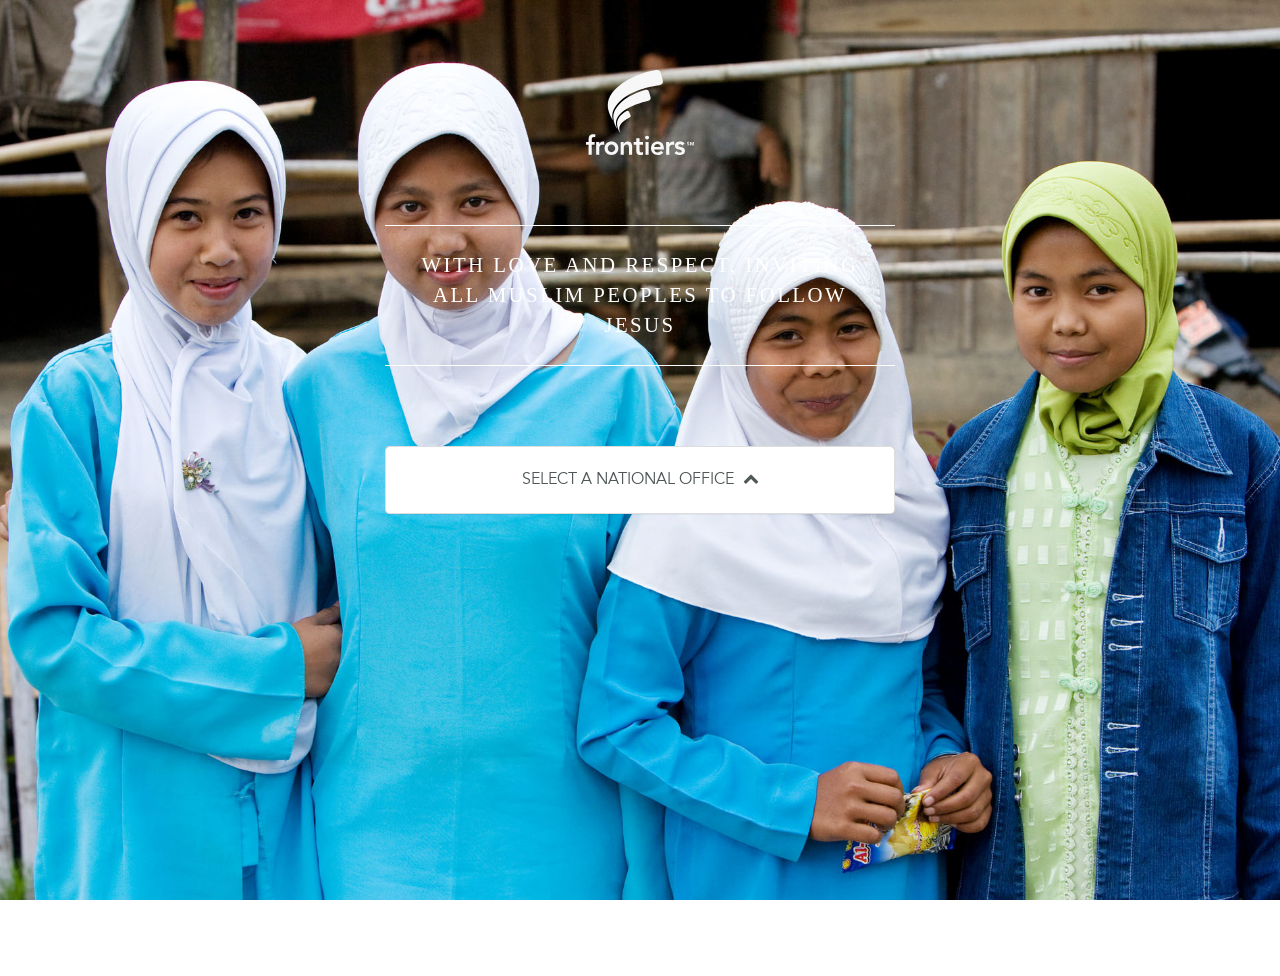
==== index.html @ 47f139a2 "Update index.html" ====
<!DOCTYPE html>
<html lang="en" style="height:100%;">

<head>
  <meta charset="utf-8">
  <meta http-equiv="X-UA-Compatible" content="IE=edge">
  <meta name="viewport" content="width=device-width, initial-scale=1">

  <!-- Meta Info for Frontiers -->
  <title>Frontiers</title>

  <!-- Bootstrap CSS -->
  <link href="css/bootstrap.min.css" rel="stylesheet">

  <!-- Frontiers CSS -->
  <link href="css/style.css" rel="stylesheet">

  <!-- Animate CSS -->
  <link rel="stylesheet" href="css/libs/animate.css">

  <!-- HTML5 Shim and Respond.js IE8 support of HTML5 elements and media queries -->
  <!-- WARNING: Respond.js doesn't work if you view the page via file:// -->
  <!--[if lt IE 9]>
      <script src="https://oss.maxcdn.com/libs/html5shiv/3.7.0/html5shiv.js"></script>
      <script src="https://oss.maxcdn.com/libs/respond.js/1.4.2/respond.min.js"></script>
    <![endif]-->
  <script type="text/javascript">
    function changeBackground(node, images) {
      node.style.backgroundImage = "url(\"" + images[Math.floor(Math.random() * images.length)] + "\")";
    }
    var imgArray = new Array();
    imgArray[0] = "img/landingpage1.jpg";
    imgArray[1] = "img/landingpage2.jpg";
    imgArray[2] = "img/landingpage3.jpg";
    imgArray[3] = "img/landingpage4.jpg";
    imgArray[4] = "img/landingpage5.jpg";
    imgArray[5] = "img/landingpage6.jpg";
    imgArray[6] = "img/landingpage7.jpg";
    imgArray[7] = "img/landingpage8.jpg";
    imgArray[8] = "img/landingpage9.jpg";
  </script><!-- Random background Script-->
</head>

<body id="fr-landing" style="height:100%;">
  <script>
    (function (i, s, o, g, r, a, m) {
      i['GoogleAnalyticsObject'] = r; i[r] = i[r] || function () {
        (i[r].q = i[r].q || []).push(arguments)
      }, i[r].l = 1 * new Date(); a = s.createElement(o),
        m = s.getElementsByTagName(o)[0]; a.async = 1; a.src = g; m.parentNode.insertBefore(a, m)
    })(window, document, 'script', '//www.google-analytics.com/analytics.js', 'ga');

    ga('create', 'UA-22377821-2', 'auto');
    ga('send', 'pageview');

  </script>

  <div class="fr-landing-bg animated fadeIn" id="frgb">
    <div class="container container-fr-landing text-center">
      <div class="fr-logo">
        <img src="img/frontiers-logo.svg">
      </div>
      <div class="subtitle">
        With love and respect, inviting all Muslim peoples to follow Jesus
      </div>
      <div class="panel-group natoffice-panel" id="accordion">
        <div class="panel panel-default">
          <div class="panel-heading">
            <a data-toggle="collapse" data-parent="#accordion" href="#collapseOne" class="">
              <h4 class="panel-title officetoggle ">
                Select a National office
                <i class="fa fa-chevron-up fa-toggle transition-short"></i>
              </h4>
            </a>
          </div>
          <div id="collapseOne" class="panel-collapse collapse" style="height: auto;">
            <div class="panel-body">
              <ul class="country-list">
                <li><a href="https://fronterasiberoamerica.org/" title="Frontiers Argentina">Argentina</a></li>
                  <li><a href="#" title="Frontiers Australia">Australia</a></li>
                <li><a href="https://fronterasiberoamerica.org/" title="Frontiers Bolivia">Bolivia</a></li>
                <li><a href="http://www.frontiers.org.br" title="Frontiers Brazil">Brazil</a></li>
                <li><a href="http://frontierscanada.ca" title="Frontiers Canada">Canada</a></li>
                <li><a href="http://fronterasiberoamerica.org" title="Frontiers Chile">Chile</a></li>
                <li><a href="https://fronterasiberoamerica.org/" title="Frontiers Latin Office">Colombia</a></li>
                <li><a href="https://fronterasiberoamerica.org/" title="Frontiers Latin Office">Costa Rica</a></li>
                <li><a href="http://www.frontiers.no/" title="Frontiers Nordic">Denmark</a></li>
                <li><a href="http://www.fronterasiberoamerica.org" title="Frontiers El Salvador">El Salvador</a></li>
                <li><a href="http://www.frontiers.fi" title="Frontiers Nordic">Finland</a></li>
                <li><a href="http://www.frontiers.fr" title="Frontiers France">France</a></li>
                <li><a href="http://www.frontiers.de" title="Frontiers Germany">Germany</a></li>
                <li><a href="http://www.frontiers.org.uk" title="Frontiers Great Britain">Great Britain</a></li>
                <li><a href="https://fronterasiberoamerica.org/" title="Frontiers Latin Office">Guatemala</a></li>
                <li><a href="https://fronterasiberoamerica.org/" title="Frontiers Latin Office">Honduras</a></li>
                <li><a href="http://www.frontiers.no/" title="Frontiers Nordic">Iceland</a></li>
                <li><a href="http://www.frontiersireland.org" title="Frontiers Ireland">Ireland</a></li>
                <li><a href="https://www.frontiersitalia.org/" title="Frontiers Italy">Italy</a></li>
                <li><a href="http://www.frontiers.or.kr" title="Frontiers Korea">Korea</a></li>
               <li><a href="https://www.fronterasiberoamerica.org" title="Frontiers Mexico">Mexico</a></li> 
                <li><a href="http://www.frontiers.nl" title="Frontiers Netherlands">Netherlands</a></li>
                <li><a href="http://www.frontiersnz.org/" title="Frontiers New Zealand">New Zealand</a></li>
                <li><a href="http://www.frontiers.no/" title="Frontiers Nordic">Norway</a></li>
                <li><a href="https://www.paam.global/" title="PAAM Global">Panama</a></li>
              <li><a href="https://frontiersph.org" title="Frontiers Philippines">Philippines</a></li>
                <li><a href="http://www.frontiers.ro" title="Frontiers Romania">Romania</a></li>
                <li><a href="http://www.frontiers.org.za" title="Frontiers South Africa">South Africa</a></li>
                <li><a href="http://www.frontiers.se" title="Frontiers Nordic">Sweden</a></li>
                <li><a href="http://www.frontiers.ch" title="Frontiers Switzerland">Switzerland</a></li>
                <li><a href="http://www.frontiers.org.tw/" title="Frontiers Taiwan">Taiwan</a></li>
                <li><a href="http://frontiersusa.org" title="Frontiers USA">United States</a></li>
              </ul>
            </div>
          </div>
        </div>
      </div>
    </div>
  </div>
  <!-- jQuery (necessary for Bootstrap's JavaScript plugins) -->
  <script src="https://ajax.googleapis.com/ajax/libs/jquery/1.11.0/jquery.min.js"></script>
  <!-- Include all compiled plugins (below), or include individual files as needed -->
  <script src="js/bootstrap.min.js"></script>
</body>
<script type="text/javascript">
  /* Change background image */
  changeBackground(document.getElementById("frgb"), imgArray);

  /* toggle View Activity arrow on uncollapse */
  $(".officetoggle").click(function () {
    $(this).children('i').toggleClass("fa-rotate-180");
  });
</script>

</html>
---- css/style.css ----
/* 
SASS for Custom Styles 
Author: Matt Le, Kris Reyes, Mike Jones
Company: Resound Creative
Location: Tempe, AZ 
Guess What? URremarkable.
*/
@import url("//hello.myfonts.net/count/2b3fe4");
/* Colors */
/* Frontiers Mixins */
/* Variables */
/* FONTS for Frontier Pages
 * -------------------------- */
/* Path for Fonts */
/* Avenir Font */
@font-face {
  font-family: 'Avenir';
  src: url("../fonts/Avenir.ttc");
  font-weight: normal;
  font-style: normal; }
@font-face {
  font-family: 'AvenirLTStd-Book';
  src: url("../fonts/2B3FE4_0_0.eot");
  src: url("../fonts/2B3FE4_0_0.eot?#iefix") format("embedded-opentype"), url("../fonts/2B3FE4_0_0.woff") format("woff"), url("../fonts/2B3FE4_0_0.ttf") format("truetype"); }
@font-face {
  font-family: 'AvenirLTStd-MediumOblique';
  src: url("../fonts/2B3FE4_1_0.eot");
  src: url("../fonts/2B3FE4_1_0.eot?#iefix") format("embedded-opentype"), url("../fonts/2B3FE4_1_0.woff") format("woff"), url("../fonts/2B3FE4_1_0.ttf") format("truetype"); }
@font-face {
  font-family: 'AvenirLTStd-BookOblique';
  src: url("../fonts/2B3FE4_2_0.eot");
  src: url("../fonts/2B3FE4_2_0.eot?#iefix") format("embedded-opentype"), url("../fonts/2B3FE4_2_0.woff") format("woff"), url("../fonts/2B3FE4_2_0.ttf") format("truetype"); }
@font-face {
  font-family: 'AvenirLTStd-Medium';
  src: url("../fonts/2B3FE4_3_0.eot");
  src: url("../fonts/2B3FE4_3_0.eot?#iefix") format("embedded-opentype"), url("../fonts/2B3FE4_3_0.woff") format("woff"), url("../fonts/2B3FE4_3_0.ttf") format("truetype"); }
@font-face {
  font-family: 'AvenirLTStd-BlackOblique';
  src: url("../fonts/2B3FE4_4_0.eot");
  src: url("../fonts/2B3FE4_4_0.eot?#iefix") format("embedded-opentype"), url("../fonts/2B3FE4_4_0.woff") format("woff"), url("../fonts/2B3FE4_4_0.ttf") format("truetype"); }
@font-face {
  font-family: 'AvenirLTStd-Black';
  src: url("../fonts/2B3FE4_5_0.eot");
  src: url("../fonts/2B3FE4_5_0.eot?#iefix") format("embedded-opentype"), url("../fonts/2B3FE4_5_0.woff") format("woff"), url("../fonts/2B3FE4_5_0.ttf") format("truetype"); }
/* Komika Font */
@font-face {
  font-family: 'KomikaAxis';
  src: url("../fonts/KomikaAx.woff}") format("woff");
  src: url("../fonts/komikax_-webfont.eot") format("embedded-opentype"), url("../fonts/komikax_-webfont.ttf") format("truetype"), url("../fonts/komikax_-webfont.svg") format("svg");
  font-weight: normal;
  font-style: normal; }
/* MercuryDisplay Font */
/* MercuryTextG1 Font */
@font-face {
  font-family: MercuryTextG1-BoldItalic;
  src: url("../fonts/MercuryTextG1-BoldItalic.otf}") format("otf"); }
/*!
 *  Font Awesome 4.1.0 by @davegandy - http://fontawesome.io - @fontawesome
 *  License - http://fontawesome.io/license (Font: SIL OFL 1.1, CSS: MIT License)
 */
/* FONT PATH
 * -------------------------- */
@font-face {
  font-family: 'FontAwesome';
  src: url("../fonts/fontawesome-webfont.eot?v=4.1.0");
  src: url("../fonts/fontawesome-webfont.eot?#iefix&v=4.1.0") format("embedded-opentype"), url("../fonts/fontawesome-webfont.woff?v=4.1.0") format("woff"), url("../fonts/fontawesome-webfont.ttf?v=4.1.0") format("truetype"), url("../fonts/fontawesome-webfont.svg?v=4.1.0#fontawesomeregular") format("svg");
  font-weight: normal;
  font-style: normal; }
.fa {
  display: inline-block;
  font-family: FontAwesome;
  font-style: normal;
  font-weight: normal;
  line-height: 1;
  -webkit-font-smoothing: antialiased;
  -moz-osx-font-smoothing: grayscale; }

/* makes the font 33% larger relative to the icon container */
.fa-lg {
  font-size: 1.33333em;
  line-height: 0.75em;
  vertical-align: -15%; }

.fa-2x {
  font-size: 2em; }

.fa-3x {
  font-size: 3em; }

.fa-4x {
  font-size: 4em; }

.fa-5x {
  font-size: 5em; }

.fa-fw {
  width: 1.28571em;
  text-align: center; }

.fa-ul {
  padding-left: 0;
  margin-left: 2.14286em;
  list-style-type: none; }
  .fa-ul > li {
    position: relative; }

.fa-li {
  position: absolute;
  left: -2.14286em;
  width: 2.14286em;
  top: 0.14286em;
  text-align: center; }
  .fa-li.fa-lg {
    left: -1.85714em; }

.fa-border {
  padding: .2em .25em .15em;
  border: solid 0.08em #eeeeee;
  border-radius: .1em; }

.pull-right {
  float: right; }

.pull-left {
  float: left; }

.fa.pull-left {
  margin-right: .3em; }
.fa.pull-right {
  margin-left: .3em; }

.fa-spin {
  -webkit-animation: spin 2s infinite linear;
  -moz-animation: spin 2s infinite linear;
  -o-animation: spin 2s infinite linear;
  animation: spin 2s infinite linear; }

@-moz-keyframes spin {
  0% {
    -moz-transform: rotate(0deg); }

  100% {
    -moz-transform: rotate(359deg); } }
@-webkit-keyframes spin {
  0% {
    -webkit-transform: rotate(0deg); }

  100% {
    -webkit-transform: rotate(359deg); } }
@-o-keyframes spin {
  0% {
    -o-transform: rotate(0deg); }

  100% {
    -o-transform: rotate(359deg); } }
@keyframes spin {
  0% {
    -webkit-transform: rotate(0deg);
    transform: rotate(0deg); }

  100% {
    -webkit-transform: rotate(359deg);
    transform: rotate(359deg); } }
.fa-rotate-90 {
  filter: progid:DXImageTransform.Microsoft.BasicImage(rotation=1);
  -webkit-transform: rotate(90deg);
  -moz-transform: rotate(90deg);
  -ms-transform: rotate(90deg);
  -o-transform: rotate(90deg);
  transform: rotate(90deg); }

.fa-rotate-180 {
  filter: progid:DXImageTransform.Microsoft.BasicImage(rotation=2);
  -webkit-transform: rotate(180deg);
  -moz-transform: rotate(180deg);
  -ms-transform: rotate(180deg);
  -o-transform: rotate(180deg);
  transform: rotate(180deg); }

.fa-rotate-270 {
  filter: progid:DXImageTransform.Microsoft.BasicImage(rotation=3);
  -webkit-transform: rotate(270deg);
  -moz-transform: rotate(270deg);
  -ms-transform: rotate(270deg);
  -o-transform: rotate(270deg);
  transform: rotate(270deg); }

.fa-flip-horizontal {
  filter: progid:DXImageTransform.Microsoft.BasicImage(rotation=0);
  -webkit-transform: scale(-1, 1);
  -moz-transform: scale(-1, 1);
  -ms-transform: scale(-1, 1);
  -o-transform: scale(-1, 1);
  transform: scale(-1, 1); }

.fa-flip-vertical {
  filter: progid:DXImageTransform.Microsoft.BasicImage(rotation=2);
  -webkit-transform: scale(1, -1);
  -moz-transform: scale(1, -1);
  -ms-transform: scale(1, -1);
  -o-transform: scale(1, -1);
  transform: scale(1, -1); }

.fa-stack {
  position: relative;
  display: inline-block;
  width: 2em;
  height: 2em;
  line-height: 2em;
  vertical-align: middle; }

.fa-stack-1x, .fa-stack-2x {
  position: absolute;
  left: 0;
  width: 100%;
  text-align: center; }

.fa-stack-1x {
  line-height: inherit; }

.fa-stack-2x {
  font-size: 2em; }

.fa-inverse {
  color: white; }

/* Font Awesome uses the Unicode Private Use Area (PUA) to ensure screen
   readers do not read off random characters that represent icons */
.fa-glass:before {
  content: "\f000"; }

.fa-music:before {
  content: "\f001"; }

.fa-search:before {
  content: "\f002"; }

.fa-envelope-o:before {
  content: "\f003"; }

.fa-heart:before {
  content: "\f004"; }

.fa-star:before {
  content: "\f005"; }

.fa-star-o:before {
  content: "\f006"; }

.fa-user:before {
  content: "\f007"; }

.fa-film:before {
  content: "\f008"; }

.fa-th-large:before {
  content: "\f009"; }

.fa-th:before {
  content: "\f00a"; }

.fa-th-list:before {
  content: "\f00b"; }

.fa-check:before {
  content: "\f00c"; }

.fa-times:before {
  content: "\f00d"; }

.fa-search-plus:before {
  content: "\f00e"; }

.fa-search-minus:before {
  content: "\f010"; }

.fa-power-off:before {
  content: "\f011"; }

.fa-signal:before {
  content: "\f012"; }

.fa-gear:before,
.fa-cog:before {
  content: "\f013"; }

.fa-trash-o:before {
  content: "\f014"; }

.fa-home:before {
  content: "\f015"; }

.fa-file-o:before {
  content: "\f016"; }

.fa-clock-o:before {
  content: "\f017"; }

.fa-road:before {
  content: "\f018"; }

.fa-download:before {
  content: "\f019"; }

.fa-arrow-circle-o-down:before {
  content: "\f01a"; }

.fa-arrow-circle-o-up:before {
  content: "\f01b"; }

.fa-inbox:before {
  content: "\f01c"; }

.fa-play-circle-o:before {
  content: "\f01d"; }

.fa-rotate-right:before,
.fa-repeat:before {
  content: "\f01e"; }

.fa-refresh:before {
  content: "\f021"; }

.fa-list-alt:before {
  content: "\f022"; }

.fa-lock:before {
  content: "\f023"; }

.fa-flag:before {
  content: "\f024"; }

.fa-headphones:before {
  content: "\f025"; }

.fa-volume-off:before {
  content: "\f026"; }

.fa-volume-down:before {
  content: "\f027"; }

.fa-volume-up:before {
  content: "\f028"; }

.fa-qrcode:before {
  content: "\f029"; }

.fa-barcode:before {
  content: "\f02a"; }

.fa-tag:before {
  content: "\f02b"; }

.fa-tags:before {
  content: "\f02c"; }

.fa-book:before {
  content: "\f02d"; }

.fa-bookmark:before {
  content: "\f02e"; }

.fa-print:before {
  content: "\f02f"; }

.fa-camera:before {
  content: "\f030"; }

.fa-font:before {
  content: "\f031"; }

.fa-bold:before {
  content: "\f032"; }

.fa-italic:before {
  content: "\f033"; }

.fa-text-height:before {
  content: "\f034"; }

.fa-text-width:before {
  content: "\f035"; }

.fa-align-left:before {
  content: "\f036"; }

.fa-align-center:before {
  content: "\f037"; }

.fa-align-right:before {
  content: "\f038"; }

.fa-align-justify:before {
  content: "\f039"; }

.fa-list:before {
  content: "\f03a"; }

.fa-dedent:before,
.fa-outdent:before {
  content: "\f03b"; }

.fa-indent:before {
  content: "\f03c"; }

.fa-video-camera:before {
  content: "\f03d"; }

.fa-photo:before,
.fa-image:before,
.fa-picture-o:before {
  content: "\f03e"; }

.fa-pencil:before {
  content: "\f040"; }

.fa-map-marker:before {
  content: "\f041"; }

.fa-adjust:before {
  content: "\f042"; }

.fa-tint:before {
  content: "\f043"; }

.fa-edit:before,
.fa-pencil-square-o:before {
  content: "\f044"; }

.fa-share-square-o:before {
  content: "\f045"; }

.fa-check-square-o:before {
  content: "\f046"; }

.fa-arrows:before {
  content: "\f047"; }

.fa-step-backward:before {
  content: "\f048"; }

.fa-fast-backward:before {
  content: "\f049"; }

.fa-backward:before {
  content: "\f04a"; }

.fa-play:before {
  content: "\f04b"; }

.fa-pause:before {
  content: "\f04c"; }

.fa-stop:before {
  content: "\f04d"; }

.fa-forward:before {
  content: "\f04e"; }

.fa-fast-forward:before {
  content: "\f050"; }

.fa-step-forward:before {
  content: "\f051"; }

.fa-eject:before {
  content: "\f052"; }

.fa-chevron-left:before {
  content: "\f053"; }

.fa-chevron-right:before {
  content: "\f054"; }

.fa-plus-circle:before {
  content: "\f055"; }

.fa-minus-circle:before {
  content: "\f056"; }

.fa-times-circle:before {
  content: "\f057"; }

.fa-check-circle:before {
  content: "\f058"; }

.fa-question-circle:before {
  content: "\f059"; }

.fa-info-circle:before {
  content: "\f05a"; }

.fa-crosshairs:before {
  content: "\f05b"; }

.fa-times-circle-o:before {
  content: "\f05c"; }

.fa-check-circle-o:before {
  content: "\f05d"; }

.fa-ban:before {
  content: "\f05e"; }

.fa-arrow-left:before {
  content: "\f060"; }

.fa-arrow-right:before {
  content: "\f061"; }

.fa-arrow-up:before {
  content: "\f062"; }

.fa-arrow-down:before {
  content: "\f063"; }

.fa-mail-forward:before,
.fa-share:before {
  content: "\f064"; }

.fa-expand:before {
  content: "\f065"; }

.fa-compress:before {
  content: "\f066"; }

.fa-plus:before {
  content: "\f067"; }

.fa-minus:before {
  content: "\f068"; }

.fa-asterisk:before {
  content: "\f069"; }

.fa-exclamation-circle:before {
  content: "\f06a"; }

.fa-gift:before {
  content: "\f06b"; }

.fa-leaf:before {
  content: "\f06c"; }

.fa-fire:before {
  content: "\f06d"; }

.fa-eye:before {
  content: "\f06e"; }

.fa-eye-slash:before {
  content: "\f070"; }

.fa-warning:before,
.fa-exclamation-triangle:before {
  content: "\f071"; }

.fa-plane:before {
  content: "\f072"; }

.fa-calendar:before {
  content: "\f073"; }

.fa-random:before {
  content: "\f074"; }

.fa-comment:before {
  content: "\f075"; }

.fa-magnet:before {
  content: "\f076"; }

.fa-chevron-up:before {
  content: "\f077"; }

.fa-chevron-down:before {
  content: "\f078"; }

.fa-retweet:before {
  content: "\f079"; }

.fa-shopping-cart:before {
  content: "\f07a"; }

.fa-folder:before {
  content: "\f07b"; }

.fa-folder-open:before {
  content: "\f07c"; }

.fa-arrows-v:before {
  content: "\f07d"; }

.fa-arrows-h:before {
  content: "\f07e"; }

.fa-bar-chart-o:before {
  content: "\f080"; }

.fa-twitter-square:before {
  content: "\f081"; }

.fa-facebook-square:before {
  content: "\f082"; }

.fa-camera-retro:before {
  content: "\f083"; }

.fa-key:before {
  content: "\f084"; }

.fa-gears:before,
.fa-cogs:before {
  content: "\f085"; }

.fa-comments:before {
  content: "\f086"; }

.fa-thumbs-o-up:before {
  content: "\f087"; }

.fa-thumbs-o-down:before {
  content: "\f088"; }

.fa-star-half:before {
  content: "\f089"; }

.fa-heart-o:before {
  content: "\f08a"; }

.fa-sign-out:before {
  content: "\f08b"; }

.fa-linkedin-square:before {
  content: "\f08c"; }

.fa-thumb-tack:before {
  content: "\f08d"; }

.fa-external-link:before {
  content: "\f08e"; }

.fa-sign-in:before {
  content: "\f090"; }

.fa-trophy:before {
  content: "\f091"; }

.fa-github-square:before {
  content: "\f092"; }

.fa-upload:before {
  content: "\f093"; }

.fa-lemon-o:before {
  content: "\f094"; }

.fa-phone:before {
  content: "\f095"; }

.fa-square-o:before {
  content: "\f096"; }

.fa-bookmark-o:before {
  content: "\f097"; }

.fa-phone-square:before {
  content: "\f098"; }

.fa-twitter:before {
  content: "\f099"; }

.fa-facebook:before {
  content: "\f09a"; }

.fa-github:before {
  content: "\f09b"; }

.fa-unlock:before {
  content: "\f09c"; }

.fa-credit-card:before {
  content: "\f09d"; }

.fa-rss:before {
  content: "\f09e"; }

.fa-hdd-o:before {
  content: "\f0a0"; }

.fa-bullhorn:before {
  content: "\f0a1"; }

.fa-bell:before {
  content: "\f0f3"; }

.fa-certificate:before {
  content: "\f0a3"; }

.fa-hand-o-right:before {
  content: "\f0a4"; }

.fa-hand-o-left:before {
  content: "\f0a5"; }

.fa-hand-o-up:before {
  content: "\f0a6"; }

.fa-hand-o-down:before {
  content: "\f0a7"; }

.fa-arrow-circle-left:before {
  content: "\f0a8"; }

.fa-arrow-circle-right:before {
  content: "\f0a9"; }

.fa-arrow-circle-up:before {
  content: "\f0aa"; }

.fa-arrow-circle-down:before {
  content: "\f0ab"; }

.fa-globe:before {
  content: "\f0ac"; }

.fa-wrench:before {
  content: "\f0ad"; }

.fa-tasks:before {
  content: "\f0ae"; }

.fa-filter:before {
  content: "\f0b0"; }

.fa-briefcase:before {
  content: "\f0b1"; }

.fa-arrows-alt:before {
  content: "\f0b2"; }

.fa-group:before,
.fa-users:before {
  content: "\f0c0"; }

.fa-chain:before,
.fa-link:before {
  content: "\f0c1"; }

.fa-cloud:before {
  content: "\f0c2"; }

.fa-flask:before {
  content: "\f0c3"; }

.fa-cut:before,
.fa-scissors:before {
  content: "\f0c4"; }

.fa-copy:before,
.fa-files-o:before {
  content: "\f0c5"; }

.fa-paperclip:before {
  content: "\f0c6"; }

.fa-save:before,
.fa-floppy-o:before {
  content: "\f0c7"; }

.fa-square:before {
  content: "\f0c8"; }

.fa-navicon:before,
.fa-reorder:before,
.fa-bars:before {
  content: "\f0c9"; }

.fa-list-ul:before {
  content: "\f0ca"; }

.fa-list-ol:before {
  content: "\f0cb"; }

.fa-strikethrough:before {
  content: "\f0cc"; }

.fa-underline:before {
  content: "\f0cd"; }

.fa-table:before {
  content: "\f0ce"; }

.fa-magic:before {
  content: "\f0d0"; }

.fa-truck:before {
  content: "\f0d1"; }

.fa-pinterest:before {
  content: "\f0d2"; }

.fa-pinterest-square:before {
  content: "\f0d3"; }

.fa-google-plus-square:before {
  content: "\f0d4"; }

.fa-google-plus:before {
  content: "\f0d5"; }

.fa-money:before {
  content: "\f0d6"; }

.fa-caret-down:before {
  content: "\f0d7"; }

.fa-caret-up:before {
  content: "\f0d8"; }

.fa-caret-left:before {
  content: "\f0d9"; }

.fa-caret-right:before {
  content: "\f0da"; }

.fa-columns:before {
  content: "\f0db"; }

.fa-unsorted:before,
.fa-sort:before {
  content: "\f0dc"; }

.fa-sort-down:before,
.fa-sort-desc:before {
  content: "\f0dd"; }

.fa-sort-up:before,
.fa-sort-asc:before {
  content: "\f0de"; }

.fa-envelope:before {
  content: "\f0e0"; }

.fa-linkedin:before {
  content: "\f0e1"; }

.fa-rotate-left:before,
.fa-undo:before {
  content: "\f0e2"; }

.fa-legal:before,
.fa-gavel:before {
  content: "\f0e3"; }

.fa-dashboard:before,
.fa-tachometer:before {
  content: "\f0e4"; }

.fa-comment-o:before {
  content: "\f0e5"; }

.fa-comments-o:before {
  content: "\f0e6"; }

.fa-flash:before,
.fa-bolt:before {
  content: "\f0e7"; }

.fa-sitemap:before {
  content: "\f0e8"; }

.fa-umbrella:before {
  content: "\f0e9"; }

.fa-paste:before,
.fa-clipboard:before {
  content: "\f0ea"; }

.fa-lightbulb-o:before {
  content: "\f0eb"; }

.fa-exchange:before {
  content: "\f0ec"; }

.fa-cloud-download:before {
  content: "\f0ed"; }

.fa-cloud-upload:before {
  content: "\f0ee"; }

.fa-user-md:before {
  content: "\f0f0"; }

.fa-stethoscope:before {
  content: "\f0f1"; }

.fa-suitcase:before {
  content: "\f0f2"; }

.fa-bell-o:before {
  content: "\f0a2"; }

.fa-coffee:before {
  content: "\f0f4"; }

.fa-cutlery:before {
  content: "\f0f5"; }

.fa-file-text-o:before {
  content: "\f0f6"; }

.fa-building-o:before {
  content: "\f0f7"; }

.fa-hospital-o:before {
  content: "\f0f8"; }

.fa-ambulance:before {
  content: "\f0f9"; }

.fa-medkit:before {
  content: "\f0fa"; }

.fa-fighter-jet:before {
  content: "\f0fb"; }

.fa-beer:before {
  content: "\f0fc"; }

.fa-h-square:before {
  content: "\f0fd"; }

.fa-plus-square:before {
  content: "\f0fe"; }

.fa-angle-double-left:before {
  content: "\f100"; }

.fa-angle-double-right:before {
  content: "\f101"; }

.fa-angle-double-up:before {
  content: "\f102"; }

.fa-angle-double-down:before {
  content: "\f103"; }

.fa-angle-left:before {
  content: "\f104"; }

.fa-angle-right:before {
  content: "\f105"; }

.fa-angle-up:before {
  content: "\f106"; }

.fa-angle-down:before {
  content: "\f107"; }

.fa-desktop:before {
  content: "\f108"; }

.fa-laptop:before {
  content: "\f109"; }

.fa-tablet:before {
  content: "\f10a"; }

.fa-mobile-phone:before,
.fa-mobile:before {
  content: "\f10b"; }

.fa-circle-o:before {
  content: "\f10c"; }

.fa-quote-left:before {
  content: "\f10d"; }

.fa-quote-right:before {
  content: "\f10e"; }

.fa-spinner:before {
  content: "\f110"; }

.fa-circle:before {
  content: "\f111"; }

.fa-mail-reply:before,
.fa-reply:before {
  content: "\f112"; }

.fa-github-alt:before {
  content: "\f113"; }

.fa-folder-o:before {
  content: "\f114"; }

.fa-folder-open-o:before {
  content: "\f115"; }

.fa-smile-o:before {
  content: "\f118"; }

.fa-frown-o:before {
  content: "\f119"; }

.fa-meh-o:before {
  content: "\f11a"; }

.fa-gamepad:before {
  content: "\f11b"; }

.fa-keyboard-o:before {
  content: "\f11c"; }

.fa-flag-o:before {
  content: "\f11d"; }

.fa-flag-checkered:before {
  content: "\f11e"; }

.fa-terminal:before {
  content: "\f120"; }

.fa-code:before {
  content: "\f121"; }

.fa-mail-reply-all:before,
.fa-reply-all:before {
  content: "\f122"; }

.fa-star-half-empty:before,
.fa-star-half-full:before,
.fa-star-half-o:before {
  content: "\f123"; }

.fa-location-arrow:before {
  content: "\f124"; }

.fa-crop:before {
  content: "\f125"; }

.fa-code-fork:before {
  content: "\f126"; }

.fa-unlink:before,
.fa-chain-broken:before {
  content: "\f127"; }

.fa-question:before {
  content: "\f128"; }

.fa-info:before {
  content: "\f129"; }

.fa-exclamation:before {
  content: "\f12a"; }

.fa-superscript:before {
  content: "\f12b"; }

.fa-subscript:before {
  content: "\f12c"; }

.fa-eraser:before {
  content: "\f12d"; }

.fa-puzzle-piece:before {
  content: "\f12e"; }

.fa-microphone:before {
  content: "\f130"; }

.fa-microphone-slash:before {
  content: "\f131"; }

.fa-shield:before {
  content: "\f132"; }

.fa-calendar-o:before {
  content: "\f133"; }

.fa-fire-extinguisher:before {
  content: "\f134"; }

.fa-rocket:before {
  content: "\f135"; }

.fa-maxcdn:before {
  content: "\f136"; }

.fa-chevron-circle-left:before {
  content: "\f137"; }

.fa-chevron-circle-right:before {
  content: "\f138"; }

.fa-chevron-circle-up:before {
  content: "\f139"; }

.fa-chevron-circle-down:before {
  content: "\f13a"; }

.fa-html5:before {
  content: "\f13b"; }

.fa-css3:before {
  content: "\f13c"; }

.fa-anchor:before {
  content: "\f13d"; }

.fa-unlock-alt:before {
  content: "\f13e"; }

.fa-bullseye:before {
  content: "\f140"; }

.fa-ellipsis-h:before {
  content: "\f141"; }

.fa-ellipsis-v:before {
  content: "\f142"; }

.fa-rss-square:before {
  content: "\f143"; }

.fa-play-circle:before {
  content: "\f144"; }

.fa-ticket:before {
  content: "\f145"; }

.fa-minus-square:before {
  content: "\f146"; }

.fa-minus-square-o:before {
  content: "\f147"; }

.fa-level-up:before {
  content: "\f148"; }

.fa-level-down:before {
  content: "\f149"; }

.fa-check-square:before {
  content: "\f14a"; }

.fa-pencil-square:before {
  content: "\f14b"; }

.fa-external-link-square:before {
  content: "\f14c"; }

.fa-share-square:before {
  content: "\f14d"; }

.fa-compass:before {
  content: "\f14e"; }

.fa-toggle-down:before,
.fa-caret-square-o-down:before {
  content: "\f150"; }

.fa-toggle-up:before,
.fa-caret-square-o-up:before {
  content: "\f151"; }

.fa-toggle-right:before,
.fa-caret-square-o-right:before {
  content: "\f152"; }

.fa-euro:before,
.fa-eur:before {
  content: "\f153"; }

.fa-gbp:before {
  content: "\f154"; }

.fa-dollar:before,
.fa-usd:before {
  content: "\f155"; }

.fa-rupee:before,
.fa-inr:before {
  content: "\f156"; }

.fa-cny:before,
.fa-rmb:before,
.fa-yen:before,
.fa-jpy:before {
  content: "\f157"; }

.fa-ruble:before,
.fa-rouble:before,
.fa-rub:before {
  content: "\f158"; }

.fa-won:before,
.fa-krw:before {
  content: "\f159"; }

.fa-bitcoin:before,
.fa-btc:before {
  content: "\f15a"; }

.fa-file:before {
  content: "\f15b"; }

.fa-file-text:before {
  content: "\f15c"; }

.fa-sort-alpha-asc:before {
  content: "\f15d"; }

.fa-sort-alpha-desc:before {
  content: "\f15e"; }

.fa-sort-amount-asc:before {
  content: "\f160"; }

.fa-sort-amount-desc:before {
  content: "\f161"; }

.fa-sort-numeric-asc:before {
  content: "\f162"; }

.fa-sort-numeric-desc:before {
  content: "\f163"; }

.fa-thumbs-up:before {
  content: "\f164"; }

.fa-thumbs-down:before {
  content: "\f165"; }

.fa-youtube-square:before {
  content: "\f166"; }

.fa-youtube:before {
  content: "\f167"; }

.fa-xing:before {
  content: "\f168"; }

.fa-xing-square:before {
  content: "\f169"; }

.fa-youtube-play:before {
  content: "\f16a"; }

.fa-dropbox:before {
  content: "\f16b"; }

.fa-stack-overflow:before {
  content: "\f16c"; }

.fa-instagram:before {
  content: "\f16d"; }

.fa-flickr:before {
  content: "\f16e"; }

.fa-adn:before {
  content: "\f170"; }

.fa-bitbucket:before {
  content: "\f171"; }

.fa-bitbucket-square:before {
  content: "\f172"; }

.fa-tumblr:before {
  content: "\f173"; }

.fa-tumblr-square:before {
  content: "\f174"; }

.fa-long-arrow-down:before {
  content: "\f175"; }

.fa-long-arrow-up:before {
  content: "\f176"; }

.fa-long-arrow-left:before {
  content: "\f177"; }

.fa-long-arrow-right:before {
  content: "\f178"; }

.fa-apple:before {
  content: "\f179"; }

.fa-windows:before {
  content: "\f17a"; }

.fa-android:before {
  content: "\f17b"; }

.fa-linux:before {
  content: "\f17c"; }

.fa-dribbble:before {
  content: "\f17d"; }

.fa-skype:before {
  content: "\f17e"; }

.fa-foursquare:before {
  content: "\f180"; }

.fa-trello:before {
  content: "\f181"; }

.fa-female:before {
  content: "\f182"; }

.fa-male:before {
  content: "\f183"; }

.fa-gittip:before {
  content: "\f184"; }

.fa-sun-o:before {
  content: "\f185"; }

.fa-moon-o:before {
  content: "\f186"; }

.fa-archive:before {
  content: "\f187"; }

.fa-bug:before {
  content: "\f188"; }

.fa-vk:before {
  content: "\f189"; }

.fa-weibo:before {
  content: "\f18a"; }

.fa-renren:before {
  content: "\f18b"; }

.fa-pagelines:before {
  content: "\f18c"; }

.fa-stack-exchange:before {
  content: "\f18d"; }

.fa-arrow-circle-o-right:before {
  content: "\f18e"; }

.fa-arrow-circle-o-left:before {
  content: "\f190"; }

.fa-toggle-left:before,
.fa-caret-square-o-left:before {
  content: "\f191"; }

.fa-dot-circle-o:before {
  content: "\f192"; }

.fa-wheelchair:before {
  content: "\f193"; }

.fa-vimeo-square:before {
  content: "\f194"; }

.fa-turkish-lira:before,
.fa-try:before {
  content: "\f195"; }

.fa-plus-square-o:before {
  content: "\f196"; }

.fa-space-shuttle:before {
  content: "\f197"; }

.fa-slack:before {
  content: "\f198"; }

.fa-envelope-square:before {
  content: "\f199"; }

.fa-wordpress:before {
  content: "\f19a"; }

.fa-openid:before {
  content: "\f19b"; }

.fa-institution:before,
.fa-bank:before,
.fa-university:before {
  content: "\f19c"; }

.fa-mortar-board:before,
.fa-graduation-cap:before {
  content: "\f19d"; }

.fa-yahoo:before {
  content: "\f19e"; }

.fa-google:before {
  content: "\f1a0"; }

.fa-reddit:before {
  content: "\f1a1"; }

.fa-reddit-square:before {
  content: "\f1a2"; }

.fa-stumbleupon-circle:before {
  content: "\f1a3"; }

.fa-stumbleupon:before {
  content: "\f1a4"; }

.fa-delicious:before {
  content: "\f1a5"; }

.fa-digg:before {
  content: "\f1a6"; }

.fa-pied-piper-square:before,
.fa-pied-piper:before {
  content: "\f1a7"; }

.fa-pied-piper-alt:before {
  content: "\f1a8"; }

.fa-drupal:before {
  content: "\f1a9"; }

.fa-joomla:before {
  content: "\f1aa"; }

.fa-language:before {
  content: "\f1ab"; }

.fa-fax:before {
  content: "\f1ac"; }

.fa-building:before {
  content: "\f1ad"; }

.fa-child:before {
  content: "\f1ae"; }

.fa-paw:before {
  content: "\f1b0"; }

.fa-spoon:before {
  content: "\f1b1"; }

.fa-cube:before {
  content: "\f1b2"; }

.fa-cubes:before {
  content: "\f1b3"; }

.fa-behance:before {
  content: "\f1b4"; }

.fa-behance-square:before {
  content: "\f1b5"; }

.fa-steam:before {
  content: "\f1b6"; }

.fa-steam-square:before {
  content: "\f1b7"; }

.fa-recycle:before {
  content: "\f1b8"; }

.fa-automobile:before,
.fa-car:before {
  content: "\f1b9"; }

.fa-cab:before,
.fa-taxi:before {
  content: "\f1ba"; }

.fa-tree:before {
  content: "\f1bb"; }

.fa-spotify:before {
  content: "\f1bc"; }

.fa-deviantart:before {
  content: "\f1bd"; }

.fa-soundcloud:before {
  content: "\f1be"; }

.fa-database:before {
  content: "\f1c0"; }

.fa-file-pdf-o:before {
  content: "\f1c1"; }

.fa-file-word-o:before {
  content: "\f1c2"; }

.fa-file-excel-o:before {
  content: "\f1c3"; }

.fa-file-powerpoint-o:before {
  content: "\f1c4"; }

.fa-file-photo-o:before,
.fa-file-picture-o:before,
.fa-file-image-o:before {
  content: "\f1c5"; }

.fa-file-zip-o:before,
.fa-file-archive-o:before {
  content: "\f1c6"; }

.fa-file-sound-o:before,
.fa-file-audio-o:before {
  content: "\f1c7"; }

.fa-file-movie-o:before,
.fa-file-video-o:before {
  content: "\f1c8"; }

.fa-file-code-o:before {
  content: "\f1c9"; }

.fa-vine:before {
  content: "\f1ca"; }

.fa-codepen:before {
  content: "\f1cb"; }

.fa-jsfiddle:before {
  content: "\f1cc"; }

.fa-life-bouy:before,
.fa-life-saver:before,
.fa-support:before,
.fa-life-ring:before {
  content: "\f1cd"; }

.fa-circle-o-notch:before {
  content: "\f1ce"; }

.fa-ra:before,
.fa-rebel:before {
  content: "\f1d0"; }

.fa-ge:before,
.fa-empire:before {
  content: "\f1d1"; }

.fa-git-square:before {
  content: "\f1d2"; }

.fa-git:before {
  content: "\f1d3"; }

.fa-hacker-news:before {
  content: "\f1d4"; }

.fa-tencent-weibo:before {
  content: "\f1d5"; }

.fa-qq:before {
  content: "\f1d6"; }

.fa-wechat:before,
.fa-weixin:before {
  content: "\f1d7"; }

.fa-send:before,
.fa-paper-plane:before {
  content: "\f1d8"; }

.fa-send-o:before,
.fa-paper-plane-o:before {
  content: "\f1d9"; }

.fa-history:before {
  content: "\f1da"; }

.fa-circle-thin:before {
  content: "\f1db"; }

.fa-header:before {
  content: "\f1dc"; }

.fa-paragraph:before {
  content: "\f1dd"; }

.fa-sliders:before {
  content: "\f1de"; }

.fa-share-alt:before {
  content: "\f1e0"; }

.fa-share-alt-square:before {
  content: "\f1e1"; }

.fa-bomb:before {
  content: "\f1e2"; }

/* Media Specific Styles */
@media (max-width: 450px) {
  .homepage.fr-navbar .fr-partner p {
    padding-top: 5px; }
  .homepage.fr-navbar .fr-partner span span {
    display: none; }
  .homepage.fr-navbar .well-poll {
    margin-left: 0 !important; }

  .signin-container li {
    padding-right: 0 !important;
    margin-top: 5px; }
  .signin-container a {
    font-size: 13px;
    background: none;
    width: auto;
    background-color: none;
    color: #414042;
    padding: 6px 5px; }
  .signin-container a:hover, .signin-container a:active, .signin-container a:focus {
    color: #222222;
    font-family: 'AvenirLTStd-Black';
    text-decoration: underline; }

  .ep-activity .btn-sm {
    margin-top: 20px !important;
    width: 100%;
    text-align: center; }

  .activity-row {
    padding: 40px 0 !important; }

  form.pull-right {
    float: none !important; }

  #ore-header-email .header-text p {
    font-size: .8em;
    letter-spacing: 0.2em; }

  .well-email-cta {
    padding: 15px !important; }

  .well-adventure, .well-email-cta {
    margin: 120px 0px !important; }

  .well-fr, .well-gray-bg, .well-adventure, .well-email-cta, .well-gray-bg, .well-adventure, .well-email-cta, .well-email-cta {
    padding: 40px 20px !important; }

  .header-container {
    padding: 0px; }

  .well-lesson-ep {
    width: 300px; }

  .bracket-label {
    width: 90% !important; } }
@media (max-width: 540px) {
  .homepage.fr-navbar .fr-partner .container, .homepage.fr-navbar .fr-partner .col-xs-12 {
    margin: 0 0 0 10px !important;
    padding: 0 !important; }
  .homepage.fr-navbar .fr-partner {
    font-size: 12px !important; }

  .gauge-amount {
    margin: 0 auto 20px 15px !important; }

  .form-group.name div:first-child {
    margin-bottom: 15px !important; }

  .dropdown-users, .dropdown-signin {
    background-color: #414042 !important; }

  .country-list li {
    width: 50% !important; } }
@media (max-width: 767px) {
  .tb-container {
    padding: 20px !important; }

  .prev-bg1 {
    min-height: 350px !important; }

  .well-gray-bg .cta {
    padding-left: 0px !important; }

  .fr-navbar {
    background-color: #414042;
    background-image: none !important; }

  .fr-navbar.user {
    background-color: #fed02f; }

  #oreFormFirstName {
    margin-bottom: 15px; }

  .well-poll {
    margin-left: 0 !important; }

  .well-truck {
    margin-left: 0px !important;
    margin-top: 50px; }

  .lesson-sum {
    width: auto !important;
    margin: 0 !important;
    margin-top: 30px !important;
    margin-left: -15px !important; }

  .offering {
    clear: both; }

  .db-support .meter {
    width: 400px; }

  #db-support .container:first-child {
    padding: 0px !important; }

  .offering h3 {
    margin-top: 35px !important; }

  .db-support {
    margin-top: 30px !important; }

  .icon-badges .col-xs-3 {
    padding: 5px !important; }

  .mission-objectives {
    padding: 25px 0px !important; }

  .donation h3 {
    margin-top: 60px !important;
    margin-bottom: 20px !important; }

  /* Collapsible Navigation */
  .nav .navbar-nav {
    min-height: 200px;
    padding-bottom: 10px; }

  .homepage.fr-navbar .navbar-nav a:hover {
    border: 0px !important;
    color: #414042 !important;
    background-color: #fed02f; }
  .homepage.fr-navbar .navbar-nav a {
    padding: 20px 0px 15px !important;
    margin: 0px 25px 0px !important;
    color: #FFFFFF; }
  .homepage.fr-navbar .fr-partner {
    background: none !important;
    padding: 0 !important;
    position: absolute; }
  .homepage.fr-navbar .fr-partner p {
    text-align: left;
    padding-top: 18px; }

  .navbar-nav {
    background-color: #414042;
    text-align: center;
    margin: 0px -15px 7.5px !important; }

  .homepage#nav-affix {
    height: 53px !important; }

  .navbar-default .navbar-collapse, .navbar-default .navbar-form {
    border: 0px !important; }

  /* Homepage */
  .bg-family {
    background: url("../img/frontiers-off-road-encounters-family-fade1.jpg") bottom center no-repeat #b9ccea !important;
    background-size: contain !important; }

  .build-truck {
    margin-top: 50px !important; }

  #donate-form .well-gray-bg, #signup-form .well-gray-bg {
    padding: 20px 10px !important; } }
/*CSS for serving the retina image to devices with a high "device-pixel-ratio":*/
@media only screen and (-moz-min-device-pixel-ratio: 1.5), only screen and (-o-min-device-pixel-ratio: 3 / 2), only screen and (-webkit-min-device-pixel-ratio: 1.5), only screen and (min-devicepixel-ratio: 1.5), only screen and (min-resolution: 1.5dppx) {
  #ore-header, .header-logo-fr {
    background-image: url("../img/frontiers-off-road-encounters-header@2x.jpg") !important; }

  .header-logo-fr {
    background-image: url("../img/frontiers-off-road-encounters-logo@2x.png") !important; }

  .lesson-sum-bg {
    height: 272px;
    background-image: url("../img/db-lesson-sum@2x.jpg") !important; }

  #ore-header-email {
    background-image: url("../img/frontiers-off-road-encounters-family-full@2x.jpg") !important; } }
@media (max-width: 991px) {
  .navbar-default .navbar-nav > li > a {
    font-size: 16px; }

  .navbar-nav.navbar-right.user a {
    margin: 0px 15px 14px !important; }

  .footer-icons div {
    border-left: 0px !important;
    min-height: 25px !important;
    padding: 0 20px; }
  .footer-icons div:last-child {
    border-right: 0px !important; }

  .fr-footer .footer-icons img {
    margin: auto;
    padding-top: 0px; }

  .footer-icons {
    margin-top: -15px !important; }

  .well-poll {
    margin-left: 0 !important; }

  .well-truck .img {
    margin: 0px !important; }

  .truck-container img {
    height: 220px !important; }

  .offering-amnt {
    padding-left: 30px !important; }

  .cta-signup {
    padding: 50px 10px !important; } }
@media (min-width: 768px) {
  .navbar-header, .navbar-brand, .navbar .navbar-nav, .navbar .navbar-nav > li {
    float: none;
    display: inline-block; }

  .collapse.navbar-collapse {
    width: auto;
    clear: none; }

  .well-email-cta .name div:first-child {
    padding-right: 2px; }
  .well-email-cta .name div:last-child {
    padding-left: 2px; }

  h3.current-amount {
    margin-top: 80%; } }
@media (min-width: 768px) and (max-width: 1154px) {
  .lesson-sum {
    margin: 150px 0 0 0px !important; } }
/* Global */
body {
  font-family: 'AvenirLTStd-Book',Helvetica,Arial,sans-serif;
  font-size: 1.34em; }

h1, h2, h3, h4 {
  font-family: 'AvenirLTStd-Black';
  font-weight: normal;
  text-transform: uppercase; }

h1 {
  font-size: 3.3902em;
  letter-spacing: 0.2144em; }

h2 {
  font-size: 2.68em;
  font-family: 'KomikaAxis', sans-serif;
  margin-bottom: 30px;
  margin-top: 0px;
  text-transform: uppercase; }

.lowcase {
  text-transform: lowercase; }

.komika {
  font-family: 'KomikaAxis', sans-serif; }

input:focus {
  outline: 0; }

.table > tbody > tr > td {
  border-top: 0px solid #ddd; }

.btn:focus, .btn:active:focus, .btn.active:focus {
  outline: none; }

.img-responsive, .icon-grid img, .icon-badges img {
  display: block;
  max-width: 100%;
  height: auto; }

button {
  outline: none; }

/* Semantic Declarations */
.form-control {
  height: 45px; }

.bg-center, #ore-header, #ore-header-email, .fr-navbar, .fr-footer, .bg-map, .bg-family, #subfooter, #ore-episodes-header, .bg-poll-truck, .student-bg-map, .student-bg-badge, .lesson-sum-bg, .truck-bldr-bg, .preivew-container, .prev-bg1, .prev-bg2, .prev-bg3, .prev-bg4, .about-mission, .support-mission, .donate, .signup, .fr-landing-bg {
  background-repeat: no-repeat;
  background-size: cover;
  background-position: center; }

.border {
  border: 1px solid red; }

.btn {
  -webkit-border-radius: 5px;
  -moz-border-radius: 5px;
  -ms-border-radius: 5px;
  border-radius: 5px;
  text-transform: uppercase;
  color: white; }

.btn-sm {
  font-family: 'KomikaAxis', sans-serif;
  background-color: #fed02f;
  letter-spacing: .05em; }

.btn-fr-1, .btn-fr-2, .btn-fr-3 {
  padding: 22px 25px 25px 28px;
  font-family: 'KomikaAxis', sans-serif;
  font-size: 1.34em;
  background-color: #fed02f;
  letter-spacing: .05em;
  margin: 15px 0; }

.btn-fr-1:hover, .btn-fr-2:hover, .btn-fr-3:hover {
  background-color: #edc200;
  color: white; }

.btn-fr-2 {
  background-color: #92aca0; }

.btn-fr-2:hover {
  background-color: #82998e; }

.btn-fr-3 {
  background-color: #fe4d2f; }

.btn-fr-3:hover {
  background-color: #dc482f; }

.fr-yellow {
  color: #fed02f; }

.fr-green {
  color: #92aca0; }

.fr-gray {
  color: #414042; }

.fr-white {
  color: white; }

.bold {
  font-family: "AvenirLTStd-Black"; }

.link-sm a {
  color: #414042;
  font-weight: lighter;
  font-size: 1.072em; }

.reset, .dropdown-signin .col-xs-12, .dropdown-signin .btn-signin, .dropdown-signin .col-xs-5, .container-badge-count, .section-support, .lesson-tracker .col-xs-6.col-sm-12, .offering h3, .offering div, .icon-grid, .icon-grid .col-xs-2, .goal, .donate-toggle p {
  padding: 0px;
  margin: 0px; }

.flat {
  border: 0px; }

/* Generic Animations */
.transition-shortest {
  transition: all 0.1s ease;
  -moz-transition: all 0.1s ease;
  -o-transition: all 0.1s ease;
  -webkit-transition: all 0.1s ease; }

.transition-short {
  transition: all 0.3s ease;
  -moz-transition: all 0.3s ease;
  -o-transition: all 0.3s ease;
  -webkit-transition: all 0.3s ease; }

.transition-med {
  transition: all 0.5s ease;
  -moz-transition: all 0.5s ease;
  -o-transition: all 0.5s ease;
  -webkit-transition: all 0.5s ease; }

.transition-long {
  transition: all 1s ease;
  -moz-transition: all 1s ease;
  -o-transition: all 1s ease;
  -webkit-transition: all 1s ease; }

.transition-longest {
  transition: all 2s ease;
  -moz-transition: all 2s ease;
  -o-transition: all 2s ease;
  -webkit-transition: all 2s ease; }

.transition-forever {
  transition: all 5s ease;
  -moz-transition: all 5s ease;
  -o-transition: all 5s ease;
  -webkit-transition: all 5s ease; }

/* MAILCHIMP FORM STYLES */
#mc-embedded-subscribe {
  display: inline;
  margin: 15px 0; }

#mc_embed_signup .asterisk {
  color: white; }

#mc_embed_signup div.response {
  background: none; }

#mc_embed_signup #mce-success-response,
#mc_embed_signup #mce-error-response {
  color: white;
  width: 100%;
  padding: 20px;
  -webkit-border-radius: 2px;
  -moz-border-radius: 2px;
  -ms-border-radius: 2px;
  border-radius: 2px; }
  #mc_embed_signup #mce-success-response a,
  #mc_embed_signup #mce-error-response a {
    color: white;
    text-decoration: underline; }

#mc_embed_signup #mce-success-response {
  background: #92aca0; }

#mc_embed_signup #mce-error-response {
  background: #fe4d2f; }

.rotate {
  transform: rotate(-10deg) !important;
  transform-origin: 50% 50% !important;
  -ms-transform: rotate(-10deg) !important;
  /* IE 9 */
  -ms-transform-origin: 50% 50% !important;
  /* IE 9 */
  -webkit-transform: rotate(-10deg) !important;
  /* Chrome, Safari, Opera */
  -webkit-transform-origin: 50% 50% !important;
  /* Chrome, Safari, Opera */ }

.rotate45 {
  transform: rotate(-55deg) !important;
  transform-origin: 50% 50% !important;
  -ms-transform: rotate(-55deg) !important;
  /* IE 9 */
  -ms-transform-origin: 50% 50% !important;
  /* IE 9 */
  -webkit-transform: rotate(-55deg) !important;
  /* Chrome, Safari, Opera */
  -webkit-transform-origin: 50% 50% !important;
  /* Chrome, Safari, Opera */ }

.rotate90 {
  transform: rotate(-100deg) !important;
  transform-origin: 50% 50% !important;
  -ms-transform: rotate(-100deg) !important;
  /* IE 9 */
  -ms-transform-origin: 50% 50% !important;
  /* IE 9 */
  -webkit-transform: rotate(-100deg) !important;
  /* Chrome, Safari, Opera */
  -webkit-transform-origin: 50% 50% !important;
  /* Chrome, Safari, Opera */ }

form.btn-sm input[type=checkbox]:checked {
  background-color: #92aca0; }

.well-fr, .well-gray-bg, .well-adventure, .well-email-cta {
  -webkit-border-radius: 0px;
  -moz-border-radius: 0px;
  -ms-border-radius: 0px;
  border-radius: 0px;
  padding: 40px 60px;
  color: white; }
  .well-fr p, .well-gray-bg p, .well-adventure p, .well-email-cta p {
    font-size: 1.34em; }

.well-transparent, .well-gray-bg, .dropdown-users, .dropdown-signin {
  background-color: rgba(65, 64, 66, 0.6); }

/* Frontiers Offroad Encounters Styles */
.header-tab {
  text-align: right;
  margin-bottom: 10px; }
  .header-tab .open #switchuserdropdwn.open-btn {
    top: 123px; }
  .header-tab .open #btn-signin.open-btn {
    top: 238px; }
  .header-tab .btn:focus {
    color: #bcbcbc; }

.dropdown-users, .dropdown-signin {
  width: 185px;
  border-radius: 0 0 0 5px;
  top: -4px;
  left: -57px;
  text-align: center;
  margin-bottom: 0px;
  padding-bottom: 0px; }
  .dropdown-users li, .dropdown-signin li {
    border-bottom: 1px solid;
    border-color: rgba(255, 255, 255, 0.35); }
  .dropdown-users li:last-child, .dropdown-signin li:last-child {
    border-bottom: 0px; }
  .dropdown-users li:hover, .dropdown-signin li:hover {
    background: inherit;
    background-color: #414042 !important; }
  .dropdown-users a:link, .dropdown-signin a:link {
    color: white;
    font-size: 1.34em;
    padding: 6px; }
  .dropdown-users a:hover, .dropdown-signin a:hover {
    color: #fed02f !important;
    background-color: rgba(245, 245, 245, 0) !important; }

.fr-input {
  margin: 10px 0 0 0;
  font-size: 1.34em; }

.form-cell {
  padding: 5px 10px;
  margin: 0px; }

.dropdown-signin {
  padding: 30px 20px 10px 20px;
  width: 300px;
  left: -162px; }
  .dropdown-signin input {
    margin: 10px 0 0 0;
    font-size: 1.34em; }
  .dropdown-signin .btn-fr-1, .dropdown-signin .btn-fr-2, .dropdown-signin .btn-fr-3 {
    padding: 15px; }
  .dropdown-signin button {
    width: 100%;
    padding: 10px; }
  .dropdown-signin .forgot-password {
    padding: 10px 0 0 10px; }
  .dropdown-signin .forgot-password a:link {
    color: white;
    font-size: 1.072em;
    float: left; }

#ore-header {
  min-height: 560px;
  background-image: url("../img/frontiers-off-road-encounters-header.jpg"); }

#ore-header-email {
  min-height: 880px;
  background-position: top;
  background-image: url("../img/frontiers-off-road-encounters-family-full.jpg");
  padding-top: 30px; }

.font-a {
  font-family: 'AvenirLTStd-Book',Helvetica,Arial,sans-serif; }

.signin-container {
  list-style: none;
  float: right;
  overflow: auto; }

.signin-container li {
  float: left;
  padding-right: 10px; }

.sign-in {
  background-color: #414042;
  color: #bcbcbc;
  border-radius: 0 0 10px 10px !important;
  width: 127px;
  margin-left: 10px; }

.sign-in:hover {
  color: white; }

.header-logo {
  margin: 20px 0; }

.header-logo-fr {
  background-image: url("../img/frontiers-off-road-encounters-logo.png");
  float: left;
  height: 109px;
  position: absolute;
  width: 213px;
  background-repeat: no-repeat;
  text-indent: 9999em;
  top: 12px;
  background-size: 211px 105px; }

.header-text {
  text-transform: uppercase;
  color: white;
  font-size: 2.948em;
  letter-spacing: 0.18em;
  line-height: 1.15em;
  padding: 0px; }
  .header-text p:first-child {
    font-family: 'AvenirLTStd-Black',Helvetica,Arial,sans-serif;
    margin: 20px 0 0 0; }
  .header-text p:nth-child(2) {
    letter-spacing: 0.14em;
    margin: 0 0 40px 0; }

.email-landing {
  margin: 20px 0 0;
  letter-spacing: 0.29em; }
  .email-landing p:nth-child(2) {
    letter-spacing: 0.22em;
    margin: 0 0 40px 0; }

w
.cta-video {
  margin-bottom: 70px; }

#btn-signin {
  margin-left: 10px; }

.navbar {
  border: 0px; }

.navbar-default .navbar-nav > li > a {
  color: white;
  font-family: "AvenirLTStd-Black"; }

.navbar.navbar-default.navbar-static-top.fr-navbar {
  border-bottom: 3px solid #ffffff; }

.fr-navbar, .fr-footer {
  background-image: url("../img/fr-menu-bg.png");
  font-size: 1.072em;
  margin-bottom: 0px;
  /* .footer-links a:hover {
  	color: $fr-yellow;
  	text-decoration: none;
  } */ }
  .fr-navbar .navbar-nav a, .fr-footer .navbar-nav a {
    color: white;
    font-size: 1.6em;
    text-transform: uppercase;
    font-weight: bold;
    padding: 25px; }
  .fr-navbar .navbar-nav a:hover, .fr-footer .navbar-nav a:hover {
    color: #414042 !important;
    border-bottom: 3px dotted #414042; }

.homepage.navbar.navbar-default.navbar-static-top.fr-navbar {
  border-bottom: none; }

.homepage#nav-affix {
  height: 67px; }

.homepage.fr-navbar .navbar-nav a {
  padding: 25px 0px 5px;
  margin: 0px 25px 17px; }
.homepage.fr-navbar .navbar-nav a:hover {
  color: #fed02f !important;
  border-bottom: 3px dotted #fed02f; }

.fr-partner {
  color: white;
  text-transform: uppercase;
  font-family: 'AvenirLTStd-black', Helvetica, Arial, sans-serif;
  font-size: 16px;
  font-weight: normal;
  background: url("../img/sketched-menu-bg.png") -165px -1465px; }

.fr-partner img {
  margin-left: 10px;
  margin-top: -2px; }

.partner-overlay {
  background: rgba(255, 255, 255, 0.3);
  padding: 20px 0 12px; }

ul.navbar-nav li a:hover {
  color: #414042;
  border-bottom: 0px dotted #414042; }

#nav-affix {
  width: 100%;
  height: 108px; }

#nav-affix.affix {
  top: 0px; }

.navbar-header {
  float: right; }

.bg-map {
  min-height: 646px;
  background-image: url("../img/frontiers-off-road-encounters-map.png");
  width: 100%;
  margin: 0px; }

.well-adventure, .well-email-cta {
  background-color: rgba(65, 64, 66, 0.6);
  margin: 120px 20px; }

.country-badges {
  margin-top: 30px;
  padding: 0px; }
  .country-badges .fr-badge {
    padding: 10px; }

.gauge, .gauge-amount {
  float: left;
  overflow: auto; }

.gauge-amount {
  margin-top: 130px;
  margin-left: 15px; }

.well-email-cta {
  margin: 0 auto;
  max-width: 600px;
  padding: 40px;
  margin-top: 80px;
  margin-bottom: 100px; }

.fr-header2, .fr-header3 {
  font-family: 'AvenirLTStd-Black',Helvetica,Arial,sans-serif;
  font-size: 1.685em;
  letter-spacing: 0.18em; }

.fr-header3 {
  font-family: 'AvenirLTStd-Book',Helvetica,Arial,sans-serif; }

.sect-beyond {
  margin: 80px 0;
  padding: 0 20px; }
  .sect-beyond h2 {
    font-size: 2.948em;
    font-weight: normal;
    letter-spacing: 16px; }
  .sect-beyond p {
    font-size: 1.34em;
    color: #505759;
    margin: 0px;
    padding: 0px 0 2px 0; }
  .sect-beyond a {
    font-size: 1.34em; }

.bg-challenge {
  margin: 90px 0;
  padding: 0 20px; }

.well-challenge p {
  color: #414042;
  font-size: 1.34em; }

.goal-meter {
  margin: 0 auto;
  padding-bottom: 30px; }

#animated-arrow.animate {
  transform: rotate(-55deg);
  -ms-transform: rotate(-55deg);
  /* IE 9 */
  -webkit-transform: rotate(-55deg);
  /* Opera, Chrome, and Safari */
  -webkit-transition: -webkit-transform 1s ease-in; }

.animated-arrow {
  position: absolute;
  z-index: 500;
  left: -130px;
  top: 41px;
  width: 289px;
  /* width: 59.3%; */
  padding: 0px; }

.bg-family {
  min-height: 674px;
  background-image: url("../img/frontiers-off-road-encounters-family-fade1.jpg");
  padding: 0 20px;
  width: 100%;
  margin: 0px; }
  .bg-family .container {
    margin-top: 50px; }
  .bg-family p {
    color: #414042;
    font-size: 1.34em; }

.fr-footer {
  padding: 30px 0;
  width: 100%;
  margin: 0px;
  border-top: 3px white solid; }
  .fr-footer .container, .fr-footer .fr-container {
    padding: 0 10px; }
  .fr-footer .footer-links, .fr-footer .fr-icon {
    padding: 5px 0 0 0; }
    .fr-footer .footer-links a, .fr-footer .fr-icon a {
      color: white;
      text-transform: uppercase; }
    .fr-footer .footer-links a:hover, .fr-footer .fr-icon a:hover {
      color: #fed02f;
      text-decoration: none; }
    .fr-footer .footer-links div, .fr-footer .fr-icon div {
      margin: 5px 0;
      padding-right: 0px; }
  .fr-footer .footer-icons {
    padding: 0px; }
    .fr-footer .footer-icons img {
      margin: auto;
      padding-top: 10px; }
    .fr-footer .footer-icons div {
      border-left: 1px solid #767c7e;
      min-height: 70px;
      padding: 0 20px; }
    .fr-footer .footer-icons div:first-child {
      padding-top: 10px; }
    .fr-footer .footer-icons div:last-child {
      border-right: 1px solid #767c7e; }
  .fr-footer .fr-icon {
    padding-top: 16px; }
  .fr-footer div.missionexus {
    padding-top: 12px; }
  .fr-footer .copyright {
    padding-left: 10px; }

.footer-links {
  padding-left: 20px; }
  .footer-links li {
    list-style: none;
    float: left; }

#subfooter {
  min-height: 240px;
  background-image: url("../img/frontiers-off-road-encounters-feet.jpg");
  padding-top: 35px;
  color: white;
  letter-spacing: 5px;
  text-transform: uppercase; }
  #subfooter h2 {
    font-weight: lighter;
    font-family: 'AvenirLTStd-Book',Helvetica,Arial,sans-serif;
    margin-bottom: 0px; }
  #subfooter p {
    padding: 15px 0; }
  #subfooter span {
    margin: 0 12px; }
  #subfooter .btn {
    padding: 10px;
    font-size: 1.072em;
    font-family: 'AvenirLTStd-Book',Helvetica,Arial,sans-serif;
    margin-top: -4px; }

.email-sign-up {
  margin: 25px 0; }

.btn-well {
  width: 275px;
  margin: auto;
  background-color: white;
  height: 53px;
  padding: 5px;
  border-radius: 5px; }
  .btn-well .btn-fr-2 {
    margin: 0px; }
  .btn-well input {
    border: 0px;
    font-size: 1.2em;
    height: 40px;
    width: 197px;
    padding: 5px 0 0 10px;
    color: #414042; }
  .btn-well input:focus {
    outline: 0; }

.fr-navbar.user {
  background-image: url("../img/fr-menu-bg-yellow.png"); }

.navbar-nav.navbar-right.user a {
  padding: 30px 0px 5px;
  margin: 0px 30px 14px; }

#ore-episodes-header {
  background-image: url("../img/frontiers-off-road-encounters-episode-bg.jpg"); }

.bg-episode {
  margin: 40px 0; }
  .bg-episode h2, .bg-episode img {
    margin-top: 20px; }
  .bg-episode p {
    font-size: 1.34em; }

.video-content {
  margin: 40px auto;
  padding: 25px 0px 54.25%;
  height: 700px;
  position: relative;
  height: 0;
  overflow: hidden; }

.video-content iframe, .video-content object, .video-content embed, .video-content video {
  position: absolute;
  top: 0;
  left: 0;
  width: 100%;
  height: 100%;
  border: none;
  box-shadow: 0 0 20px rgba(0, 0, 0, 0.2); }

.bg-poll-truck {
  min-height: 600px;
  background-image: url("../img/frontiers-off-road-encounters-episode-camels.jpg");
  padding: 75px 20px;
  width: 100%;
  margin: 0px; }
  .bg-poll-truck .well-gray-bg {
    min-height: 420px; }
    .bg-poll-truck .well-gray-bg p {
      font-size: 1.206em; }
  .bg-poll-truck .btn {
    width: 100%;
    margin: 25px 0 35px 0; }
  .bg-poll-truck h3 {
    text-transform: uppercase; }

.well-poll {
  margin-left: 50px;
  padding: 35px; }
  .well-poll h3 {
    line-height: 1.4em; }

.well-truck {
  padding: 35px; }
  .well-truck h3 {
    margin: 0px;
    padding: 0px; }
  .well-truck img {
    margin: 0 auto; }
  .well-truck .img {
    margin: 20px;
    min-height: 150px; }
  .well-truck img:last-child {
    padding-top: 20px; }

.activities {
  padding: 50px 20px;
  width: 100%;
  margin: 0px; }

.toggle a {
  color: #fed02f;
  font-size: 1.34em;
  text-transform: uppercase; }

.activity-row {
  border-bottom: 2px solid #d9d9d9;
  padding: 40px;
  -webkit-transform: translateZ(0); }
  .activity-row h3 {
    text-transform: uppercase;
    font-family: 'KomikaAxis', sans-serif; }
  .activity-row p {
    font-size: 1.34em; }

.activity-row:last-child {
  margin-bottom: 140px; }

.img-desat {
  -webkit-transform: translateZ(0);
  -webkit-filter: grayscale(100%);
  -moz-filter: grayscale(100%);
  -ms-filter: grayscale(100%);
  -o-filter: grayscale(100%);
  -webkit-filter: grayscale(100%);
  opacity: 0.5;
  filter: alpha(opacity=50);
  filter: url("data:image/svg+xml;utf8,<svg version='1.1' xmlns='http://www.w3.org/2000/svg' height='0'><filter id='greyscale'><feColorMatrix type='matrix' values='0.3333 0.3333 0.3333 0 0 0.3333 0.3333 0.3333 0 0 0.3333 0.3333 0.3333 0 0 0 0 0 1 0' /></filter></svg>#greyscale"); }

.ep-activity .btn-sm {
  text-align: left;
  padding: 0; }

.ep-activity .btn-sm:hover {
  color: white;
  cursor: pointer; }

.ep-activity label {
  display: block;
  padding: 5px 10px;
  min-width: 190px; }

.ep-activity label:hover, .ep-activity .btn-sm:hover, .ep-activity input:hover {
  cursor: pointer; }

.donezo .img-desat {
  filter: grayscale(0) !important;
  -webkit-filter: grayscale(0) !important;
  -moz-filter: grayscale(0) !important;
  -ms-filter: grayscale(0) !important;
  -o-filter: grayscale(0) !important;
  opacity: 1 !important;
  filter: alpha(opacity=1) !important;
  filter: none !important; }

.completed {
  background-color: #92aca0;
  width: 190px;
  clear: both; }

.notcompleted {
  padding: 0 10px 0 10px; }

.completed span.incomplete, span.complete {
  display: none; }

.completed span.complete {
  display: inline; }

.student-bg-map {
  background-image: url("../img/frontiers-off-road-encounters-student-bg-map.png"); }

.status-bar div {
  border: 1px solid #fed02f;
  height: 10px; }
.status-bar .complete {
  background-color: #fed02f; }

.well-lesson {
  padding: 30px 20px;
  margin: 2px; }
  .well-lesson h2, .well-lesson h3 {
    font-size: 1.34em;
    padding: 0px;
    margin: 5px 0; }
  .well-lesson h2 {
    letter-spacing: 0.15em; }
  .well-lesson h3 {
    color: #fed02f;
    text-transform: uppercase;
    font-weight: 100; }

.student-bg-badge {
  min-height: 400px;
  background-image: url("../img/frontiers-off-road-encounters-student-bg-badges.png"); }

.section {
  padding: 40px 0;
  width: 100%;
  margin: 0px; }

.lesson-sum {
  width: 457px;
  height: 271px;
  margin: 150px 0 0 100px; }
  .lesson-sum .well-lesson {
    margin: 0px;
    padding: 20px  10px 20px 25px !important; }
    .lesson-sum .well-lesson p {
      font-size: 1.206em;
      padding-top: 11px;
      font-weight: lighter; }
    .lesson-sum .well-lesson .badges {
      background-image: url("../img/db-badge.svg");
      background-repeat: no-repeat;
      width: 100%;
      padding: 0;
      padding-left: 25px;
      height: 26px;
      font-weight: bold; }
    .lesson-sum .well-lesson .btn {
      font-family: 'KomikaAxis', sans-serif;
      background-color: #fed02f;
      letter-spacing: .05em;
      width: auto; }

.well-lesson-ep {
  padding: 20px; }

.lesson-sum-bg {
  height: 272px;
  background-image: url("../img/db-lesson-sum.jpg"); }

.badge-total {
  color: white;
  font-size: 1.34em; }
  .badge-total p:first-child {
    width: 200px;
    margin: 10px auto;
    margin-bottom: 40px; }
  .badge-total p:nth-child(2) {
    text-transform: uppercase;
    margin: 0px; }
  .badge-total p:nth-child(3) {
    margin: 0;
    height: 85px; }
  .badge-total p:last-child {
    text-transform: uppercase; }

.subscript {
  color: white;
  font-size: 2.68em;
  font-family: "AvenirLTStd-Black";
  font-weight: bold;
  margin-top: -40px;
  text-align: center;
  padding-left: 75%; }

.badge-total-count {
  font-weight: bold;
  font-size: 3.8324em;
  font-family: "AvenirLTStd-Black"; }

.student-bg-support .btn {
  width: 100% !important; }

.section-support h2 {
  margin-bottom: 50px; }
.section-support input {
  width: 140px;
  padding: 0 5px;
  color: #92aca0;
  font-weight: bold;
  border: 1px solid #92aca0; }
.section-support input, .section-support label {
  font-size: 2.85em; }

.subtext {
  font-size: 1.34em;
  margin: 25px 0; }

.low, .high {
  font-size: 1.608em;
  color: #92aca0;
  font-weight: bold;
  float: left;
  margin-top: 25px;
  margin-left: -20px;
  font-family: "AvenirLTStd-Black"; }

.bracket-label {
  margin: auto;
  border: 5px solid #414042;
  height: 25px;
  margin-top: 25px;
  border-bottom: 0px;
  width: 300px; }

.high {
  float: right; }
  .high a {
    color: #414042;
    font-family: AvenirLTStd-Book;
    font-size: 0.6432em; }
  .high p:nth-child(2) {
    line-height: 0px; }
  .high p {
    margin: 0px; }

.high {
  margin-right: -25px; }

.make-offering {
  text-transform: uppercase;
  text-align: left;
  padding-right: 0px;
  margin-top: 20px; }
  .make-offering p {
    margin: 0px;
    padding: 0px;
    margin-left: 25px;
    letter-spacing: .05em; }
  .make-offering p:first-child {
    font-size: 1.608em; }
  .make-offering p:last-child {
    font-size: 1.2328em; }

.offering-amnt {
  margin-top: 20px;
  padding: 0px;
  text-align: left; }

.truck-container {
  margin: 20px 0; }
  .truck-container img {
    height: 265px; }

.badge-count img {
  margin: auto; }

.gauge-db {
  float: left;
  height: 250px;
  width: 150px; }

.gauge-horiz-container {
  padding: 0px;
  height: 190px;
  background: url("../img/GaugeHoriz.svg") center no-repeat;
  background-repeat: no-repeat;
  background-position: 50% 50%;
  background-origin: content-box; }

.gauge-horiz {
  position: absolute;
  left: 0px;
  margin: auto; }

.gauge-horiz-hand {
  margin: 45px 0px 0px 5px; }

.gauge-horiz-rotate {
  transform: rotate(45deg);
  transform-origin: 49% 78%;
  -ms-transform: rotate(45deg);
  /* IE 9 */
  -ms-transform-origin: 49% 78%;
  /* IE 9 */
  -webkit-transform: rotate(45deg);
  /* Chrome, Safari, Opera */
  -webkit-transform-origin: 49% 78%;
  /* Chrome, Safari, Opera */ }

#parent-db-title {
  margin-top: 50px; }
  #parent-db-title p {
    font-size: 1.34em;
    max-width: 800px;
    margin: auto;
    padding: 0 20px; }

.student-name {
  margin-top: 50px; }

.section-db-student {
  padding: 0 20px; }

.container-db-student:first-child {
  border-top: none;
  padding-top: 0; }

.container-db-student {
  padding: 50px 0;
  border-top: 2px solid #d9d9d9;
  border-bottom: 2px solid #d9d9d9; }
  .container-db-student .row:first-child {
    margin: 0 15px; }
  .container-db-student h2 {
    margin-bottom: 5px; }

.db-activity {
  z-index: 100;
  font-size: 1.34em; }
  .db-activity h3 {
    text-transform: uppercase; }
  .db-activity table a {
    color: #414042;
    text-decoration: underline; }

.approved td {
  color: #9a999a; }
  .approved td a {
    color: #9a999a; }

.meter-img {
  float: left; }

.meter-scale {
  height: 260px;
  float: left;
  border: 3px solid #414042;
  width: 25px;
  border-left: none; }
  .meter-scale p {
    margin: 0px;
    margin-left: 40px; }

.meter-text {
  font-size: 1.608em;
  color: #92aca0;
  font-family: "AvenirLTStd-Black"; }

.meter-text.low, .meter-text.high {
  padding-top: 175px; }

.offering h3 {
  line-height: 0.35em; }
.offering p {
  font-size: 1.34em; }
.offering p:nth-child(2) {
  font-size: 1.675em; }
.offering .amnt {
  font-size: 2.68em;
  color: #92aca0;
  font-family: "AvenirLTStd-Black"; }
.offering .btn {
  width: 100%; }
.offering button {
  margin-bottom: 0px;
  margin-top: 5px; }

.table-activity {
  margin-bottom: 10px; }
  .table-activity tr td:first-child {
    width: 10px; }

.activity-filters {
  font-size: 0.804em; }
  .activity-filters a {
    color: #414042; }
  .activity-filters span:last-child {
    padding-left: 10px; }

.row.add-student {
  padding: 0 20px;
  margin: 40px 0; }

.gauge-vert-container {
  background: url("../img/GaugeVert.svg") center no-repeat;
  background-size: contain;
  height: 250px; }

.gauge-vert-hand {
  height: 201px;
  margin: 21px 2px 1px -18px; }

.gauge-vert-rotate {
  transform: rotate(-150deg);
  transform-origin: 25% 52%;
  -ms-transform: rotate(-150deg);
  /* IE 9 */
  -ms-transform-origin: 25% 52%;
  /* IE 9 */
  -webkit-transform: rotate(-150deg);
  /* Chrome, Safari, Opera */
  -webkit-transform-origin: 25% 52%;
  /* Chrome, Safari, Opera */ }

#changebackground button {
  border-radius: 50%;
  height: 15px;
  width: 15px;
  border-color: white;
  outline: none; }

.tb-section-icons p {
  font-size: 1.34em;
  font-family: AvenirLTStd-Book; }

.truck-bldr-bg {
  background-image: url("../img/truck-builder-bg.jpg");
  min-height: 1000px;
  padding-top: 80px; }

.tb-container {
  background-color: rgba(65, 64, 66, 0.75);
  color: white;
  padding: 45px 30px;
  margin: 70px 0 150px 0; }

.tb-header {
  color: white; }

.preivew-container {
  min-height: 525px;
  background-image: url("../img/tb-preview-bg-1.jpg"); }

.prev-bg1 {
  min-height: 525px;
  background-image: url("../img/tb-preview-bg-1.jpg"); }

.prev-bg2 {
  min-height: 525px;
  background-image: url("../img/tb-preview-bg-2.jpg"); }

.prev-bg3 {
  min-height: 525px;
  background-image: url("../img/tb-preview-bg-3.jpg"); }

.prev-bg4 {
  min-height: 525px;
  background-image: url("../img/tb-preview-bg-4.jpg"); }

a:link {
  outline: none; }

.icon-grid .col-xs-2 {
  background: url("../img/parts-bg.svg") no-repeat center;
  background-size: 90%;
  padding: 5px; }
.icon-grid .inactive {
  background: url("../img/parts-bg-bw.svg") no-repeat center;
  background-size: 90% !important;
  padding: 5px !important; }
.icon-grid .inactive:hover {
  background: url("../img/parts-bg.svg") no-repeat center !important;
  background-size: 90% !important;
  padding: 5px !important; }
.icon-grid .locked {
  background: url("../img/parts-bg-bw.svg") no-repeat center !important;
  background-size: 90% !important;
  padding: 5px !important;
  opacity: 0.5;
  filter: alpha(opacity=50);
  filter: contrast(0.5) !important;
  -webkit-filter: contrast(0.5) !important;
  -moz-filter: contrast(0.5) !important;
  -o-filter: contrast(0.5) !important;
  -ms-filter: contrast(0.5) !important; }
.icon-grid .lock, .icon-grid .new {
  position: absolute; }
.icon-grid .lock {
  background: url("../img/lock.svg") no-repeat center !important;
  top: 0%;
  left: 0%;
  width: 100%;
  background-size: 80% 80% !important;
  height: 100%;
  color: red; }
.icon-grid .new {
  background: url("../img/db-badge.svg") no-repeat center !important;
  right: 0%;
  bottom: 5%;
  width: 30%;
  height: 35%; }

.option-label {
  font-size: 1.072em;
  text-transform: uppercase;
  line-height: 1.072em;
  margin: 0px 10px 0 35px; }

.truck-color-swatch {
  margin-top: 20px; }
  .truck-color-swatch div:first-child {
    float: left;
    width: 55px; }
  .truck-color-swatch div:nth-child(2) {
    float: left; }
    .truck-color-swatch div:nth-child(2) .swatch {
      width: 30px !important;
      height: 30px !important;
      float: left;
      margin: 0 3px; }
    .truck-color-swatch div:nth-child(2) .yellow {
      background-color: #fed02f; }
    .truck-color-swatch div:nth-child(2) .green {
      background-color: #92aca0; }
    .truck-color-swatch div:nth-child(2) .pink {
      background-color: #ff6ed6; }

.tb-buttons {
  margin-top: 30px; }
  .tb-buttons .btn {
    margin: 15px 5px; }

.change-bg {
  padding-top: 5px; }
  .change-bg div:first-child {
    float: right;
    width: 100px; }
  .change-bg div:nth-child(2) {
    float: right;
    clear: both;
    margin-right: 7px; }
    .change-bg div:nth-child(2) span {
      border: 1px solid white;
      width: 10px !important;
      height: 10px !important;
      float: left;
      margin: 0 3px;
      -webkit-border-radius: 10px;
      -moz-border-radius: 10px;
      -ms-border-radius: 10px;
      border-radius: 10px;
      background-color: rgba(154, 153, 154, 0.52); }
  .change-bg .selected {
    background-color: #fed02f !important; }

.tb-container-mod {
  padding: 20px;
  margin-top: 20%; }

#tb-parts-btn {
  position: absolute;
  z-index: 1;
  font-size: 2.948em;
  background: #9a999a;
  margin-left: -15px;
  width: 85px;
  text-align: center;
  border-radius: 0 5px 5px 0;
  top: 500px; }
  #tb-parts-btn i:hover {
    color: #fed02f; }
  #tb-parts-btn i {
    margin-right: -10px; }

#tb-parts-flyin {
  position: absolute; }

#tb-parts-flyin.open button {
  left: 300px; }
#tb-parts-flyin.open .tb-parts-panel {
  position: absolute;
  top: 300px;
  width: 300px;
  height: 475px;
  background: #9a999a;
  z-index: 1; }
  #tb-parts-flyin.open .tb-parts-panel p {
    color: white; }

.about-page p {
  font-size: 1.34em;
  color: white; }
.about-page .section .btn {
  width: 250px; }
.about-page .section .well-gray-bg {
  padding: 35px; }
  .about-page .section .well-gray-bg .mission {
    padding-left: 0px; }
  .about-page .section .well-gray-bg .cta {
    padding-left: 40px; }

.about-mission {
  min-height: 700px;
  background-image: url("../img/frontiers-off-road-encounters-about-mission.jpg");
  margin-bottom: 5px; }
  .about-mission .well-gray-bg {
    background-color: rgba(65, 64, 66, 0.75) !important;
    margin-top: 40px; }

.support-mission {
  min-height: 850px;
  background-image: url("../img/frontiers-off-road-encounters-about-support.jpg");
  background-position-y: bottom;
  padding: 125px 0; }

.about-objective {
  background: url("../img/texture-geo.svg") center no-repeat #8b7f79 !important;
  background-size: 500% 400% !important; }
  .about-objective .well-gray-bg {
    padding: 15px 30px !important;
    min-height: 500px; }

.mission-objectives {
  padding: 25px 15px;
  border-top: 1px solid #484647;
  margin-top: 15px; }
  .mission-objectives .fr-yellow {
    font-family: KomikaAxis;
    padding-left: 5px; }

.icon-badges {
  padding: 0 10px; }
  .icon-badges .col-xs-3 {
    margin: 10px 0; }
  .icon-badges img {
    -webkit-transform: translateZ(0); }
  .icon-badges a img {
    opacity: 0.75 !important;
    filter: alpha(opacity=75) !important;
    /* For IE8 and earlier */
    filter: contrast(0.5) !important;
    -webkit-filter: contrast(0.5) !important;
    -moz-filter: contrast(0.5) !important;
    -o-filter: contrast(0.5) !important;
    -ms-filter: contrast(0.5) !important; }
  .icon-badges .active > img {
    opacity: 1 !important;
    filter: alpha(opacity=100) !important;
    /* For IE8 and earlier */
    filter: contrast(1) !important;
    -webkit-filter: contrast(1) !important;
    -moz-filter: contrast(1) !important;
    -o-filter: contrast(1) !important;
    -ms-filter: contrast(1) !important; }

.cta-signup {
  padding-left: 50px; }
  .cta-signup .btn {
    width: 250px; }

.donate {
  min-height: 700px;
  background-image: url("../img/frontiers-off-road-encounters-donate.jpg"); }
  .donate .header-text {
    margin: 150px 0; }

.donation .don-container {
  margin-top: 15px; }
.donation h3 {
  margin-bottom: 30px; }
.donation span {
  vertical-align: top;
  font-size: 2.948em;
  font-family: AvenirLTStd-Black;
  margin: 0 15px 0 -20px; }
.donation input {
  text-align: center;
  font-size: 5.6012em;
  color: #9a999a;
  width: 200px;
  height: 100px;
  padding: 0 0 0 15px;
  -webkit-border-radius: 5px;
  -moz-border-radius: 5px;
  -ms-border-radius: 5px;
  border-radius: 5px; }

.goal h3 {
  margin-bottom: 30px; }
.goal div {
  padding: 0px; }
.goal div:nth-child(2) {
  padding: 0 10px; }
.goal .lower p, .goal .upper p {
  font-size: 1.34em;
  line-height: 0.8em; }
.goal .lower p:first-child, .goal .upper p:first-child {
  color: #92aca0;
  font-family: KomikaAxis, komika, open;
  font-size: 1.541em;
  margin-top: 70%; }
.goal .lower p:nth-child(2), .goal .upper p:nth-child(2) {
  font-family: "AvenirLTStd-Black"; }
.goal .lower {
  text-align: right; }
.goal .upper {
  text-align: left; }

.row.section.dontate-form {
  padding: 0px; }

.donate-toggle {
  margin-top: 30px;
  margin-bottom: -20px;
  text-transform: uppercase; }
  .donate-toggle p {
    line-height: 0.8em; }
  .donate-toggle a {
    color: white;
    text-decoration: none; }
  .donate-toggle a:hover {
    color: #fed02f; }

#donate-form .form, #signup-form .form {
  margin: 20px 0; }
#donate-form h3, #signup-form h3 {
  font-family: AvenirLTStd-Black;
  letter-spacing: 0.15008em;
  text-align: center; }
#donate-form .has-feedback .form-control-feedback, #signup-form .has-feedback .form-control-feedback {
  top: 5px; }
#donate-form .form-submit .btn, #signup-form .form-submit .btn {
  margin-top: 30px;
  width: auto;
  padding-left: 10%;
  padding-right: 10%; }
#donate-form .well-gray-bg, #signup-form .well-gray-bg {
  padding: 20px 30px; }
#donate-form .state, #signup-form .state {
  padding-right: 0px; }

.personal-info {
  margin-top: 50px !important; }

.payment-info {
  margin-bottom: 50px !important; }

.cb-fr-proj {
  font-size: 1.34em;
  margin: 20px 0; }

.form-break {
  margin-top: 40px; }

.form-break2 {
  margin-top: 20px; }

.signup {
  min-height: 450px;
  background-image: url("../img/frontiers-off-road-encounters-signup.jpg"); }
  .signup .header-text {
    margin: 150px 0; }

.fr-p {
  font-size: 1.34em; }

#signup-form .pass {
  border-top: 1px solid #bcbcbc;
  padding-top: 10px; }
#signup-form .verify-pass {
  border-bottom: 1px solid #bcbcbc;
  padding-bottom: 20px; }

.container-fr-landing, .natoffice-panel {
  max-width: 540px;
  min-height: 450px; }

#fr-landing .fr-logo img {
  height: 85px;
  margin: 70px 0; }
#fr-landing .subtitle {
  font-size: 1.5544em;
  font-family: MercuryTextG1-BoldItalic;
  color: white;
  text-transform: uppercase;
  letter-spacing: 0.11792em;
  padding: 25px 15px;
  border-top: 1px solid white;
  border-bottom: 1px solid white; }

.officetoggle i {
  padding-left: 5px; }

.natoffice-panel {
  margin: 80px auto;
  color: white; }
  .natoffice-panel .panel {
    background-color: rgba(153, 153, 153, 0.75); }
  .natoffice-panel h4 {
    color: #505759;
    font-family: AvenirLTStd-Book;
    text-transform: uppercase; }
  .natoffice-panel .panel-heading {
    padding: 24px 0; }
  .natoffice-panel .panel-default > .panel-heading {
    background-color: white; }
  .natoffice-panel .panel-body {
    padding: 10px 0; }

.country-list li {
  list-style: none;
  float: left;
  text-align: left;
  width: 30%;
  margin: 5px 0;
  padding: 5px 10px; }
  .country-list li a {
    color: white;
    font-size: 1.206em;
    font-weight: bold; }
  .country-list li a:hover {
    text-decoration: none; }
.country-list li:hover {
  background-color: rgba(209, 209, 209, 0.75); }

.fr-landing-bg {
  min-height: 100%;
  background-attachment: fixed; }
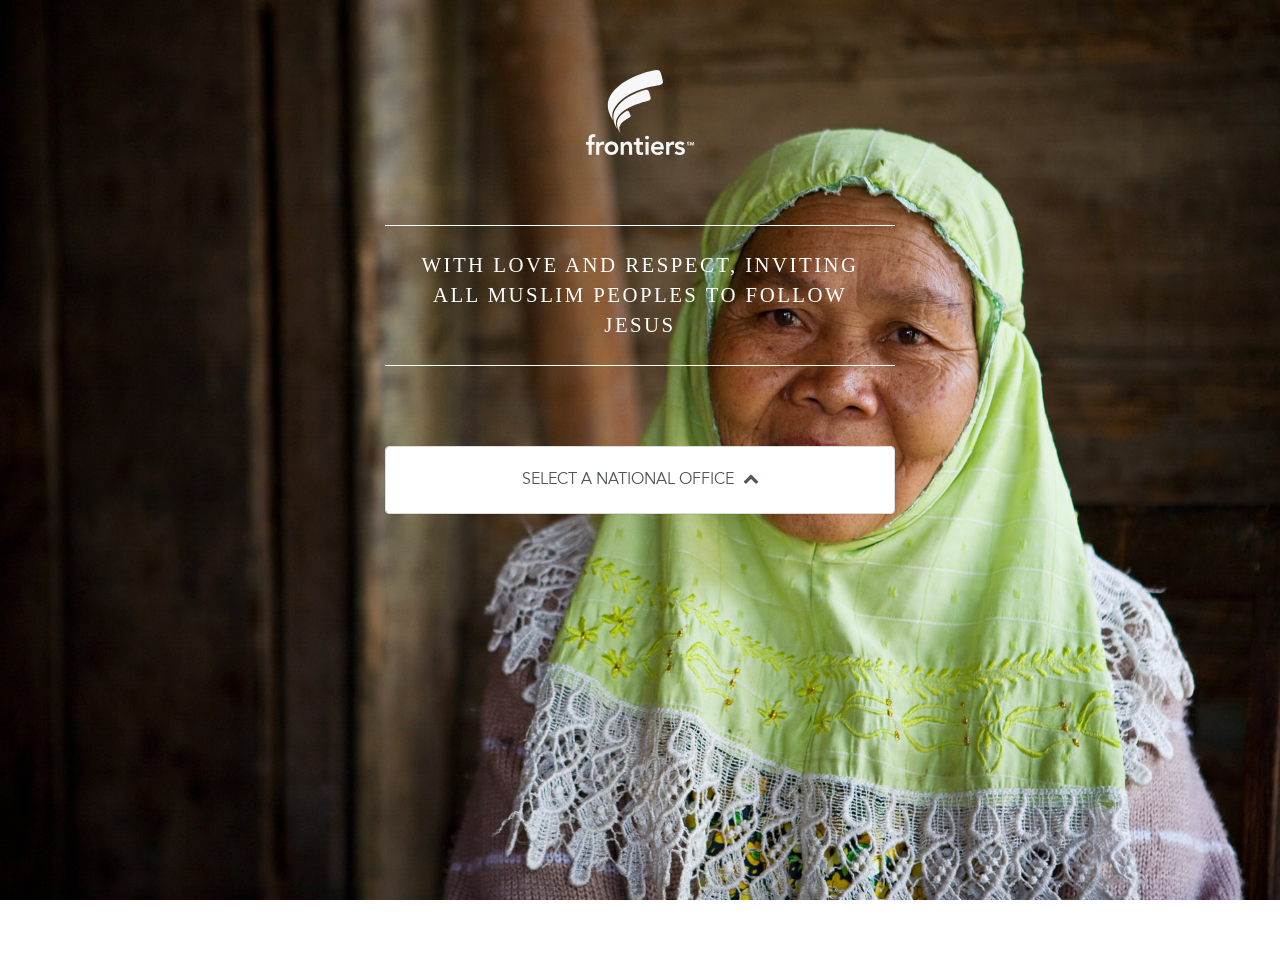
==== commit 5890f651: "Update index.html updated links" ====
--- a/index.html
+++ b/index.html
@@ -79,35 +79,35 @@
                 <li><a href="https://fronterasiberoamerica.org/" title="Frontiers Argentina">Argentina</a></li>
                   <li><a href="#" title="Frontiers Australia">Australia</a></li>
                 <li><a href="https://fronterasiberoamerica.org/" title="Frontiers Bolivia">Bolivia</a></li>
-                <li><a href="http://www.frontiers.org.br" title="Frontiers Brazil">Brazil</a></li>
-                <li><a href="http://frontierscanada.ca" title="Frontiers Canada">Canada</a></li>
-                <li><a href="http://fronterasiberoamerica.org" title="Frontiers Chile">Chile</a></li>
+                <li><a href="https://www.frontiers.org.br" title="Frontiers Brazil">Brazil</a></li>
+                <li><a href="https://frontierscanada.ca" title="Frontiers Canada">Canada</a></li>
+                <li><a href="https://fronterasiberoamerica.org" title="Frontiers Chile">Chile</a></li>
                 <li><a href="https://fronterasiberoamerica.org/" title="Frontiers Latin Office">Colombia</a></li>
                 <li><a href="https://fronterasiberoamerica.org/" title="Frontiers Latin Office">Costa Rica</a></li>
-                <li><a href="http://www.frontiers.no/" title="Frontiers Nordic">Denmark</a></li>
-                <li><a href="http://www.fronterasiberoamerica.org" title="Frontiers El Salvador">El Salvador</a></li>
-                <li><a href="http://www.frontiers.fi" title="Frontiers Nordic">Finland</a></li>
-                <li><a href="http://www.frontiers.fr" title="Frontiers France">France</a></li>
-                <li><a href="http://www.frontiers.de" title="Frontiers Germany">Germany</a></li>
-                <li><a href="http://www.frontiers.org.uk" title="Frontiers Great Britain">Great Britain</a></li>
+                <li><a href="https://www.frontiers.no/" title="Frontiers Nordic">Denmark</a></li>
+                <li><a href="https://www.fronterasiberoamerica.org" title="Frontiers El Salvador">El Salvador</a></li>
+                <li><a href="https://www.frontiers.fi" title="Frontiers Nordic">Finland</a></li>
+                <li><a href="https://www.frontiers.fr" title="Frontiers France">France</a></li>
+                <li><a href="https://www.frontiers.de" title="Frontiers Germany">Germany</a></li>
+                <li><a href="https://www.frontiers.org.uk" title="Frontiers Great Britain">Great Britain</a></li>
                 <li><a href="https://fronterasiberoamerica.org/" title="Frontiers Latin Office">Guatemala</a></li>
                 <li><a href="https://fronterasiberoamerica.org/" title="Frontiers Latin Office">Honduras</a></li>
-                <li><a href="http://www.frontiers.no/" title="Frontiers Nordic">Iceland</a></li>
-                <li><a href="http://www.frontiersireland.org" title="Frontiers Ireland">Ireland</a></li>
+                <li><a href="https://www.frontiers.no/" title="Frontiers Nordic">Iceland</a></li>
+                <li><a href="https://www.frontiersireland.org" title="Frontiers Ireland">Ireland</a></li>
                 <li><a href="https://www.frontiersitalia.org/" title="Frontiers Italy">Italy</a></li>
-                <li><a href="http://www.frontiers.or.kr" title="Frontiers Korea">Korea</a></li>
+                <li><a href="https://www.frontiers.or.kr" title="Frontiers Korea">Korea</a></li>
                <li><a href="https://www.fronterasiberoamerica.org" title="Frontiers Mexico">Mexico</a></li> 
-                <li><a href="http://www.frontiers.nl" title="Frontiers Netherlands">Netherlands</a></li>
-                <li><a href="http://www.frontiersnz.org/" title="Frontiers New Zealand">New Zealand</a></li>
-                <li><a href="http://www.frontiers.no/" title="Frontiers Nordic">Norway</a></li>
+                <li><a href="https://www.frontiers.nl" title="Frontiers Netherlands">Netherlands</a></li>
+                <li><a href="https://www.frontiersnz.org/" title="Frontiers New Zealand">New Zealand</a></li>
+                <li><a href="https://www.frontiers.no/" title="Frontiers Nordic">Norway</a></li>
                 <li><a href="https://www.paam.global/" title="PAAM Global">Panama</a></li>
               <li><a href="https://frontiersph.org" title="Frontiers Philippines">Philippines</a></li>
-                <li><a href="http://www.frontiers.ro" title="Frontiers Romania">Romania</a></li>
-                <li><a href="http://www.frontiers.org.za" title="Frontiers South Africa">South Africa</a></li>
-                <li><a href="http://www.frontiers.se" title="Frontiers Nordic">Sweden</a></li>
-                <li><a href="http://www.frontiers.ch" title="Frontiers Switzerland">Switzerland</a></li>
-                <li><a href="http://www.frontiers.org.tw/" title="Frontiers Taiwan">Taiwan</a></li>
-                <li><a href="http://frontiersusa.org" title="Frontiers USA">United States</a></li>
+                <li><a href="https://www.frontiers.ro" title="Frontiers Romania">Romania</a></li>
+                <li><a href="https://www.frontiers.org.za" title="Frontiers South Africa">South Africa</a></li>
+                <li><a href="https://www.frontiers.se" title="Frontiers Nordic">Sweden</a></li>
+                <li><a href="https://www.frontiers.ch" title="Frontiers Switzerland">Switzerland</a></li>
+                <li><a href="https://www.frontiers.org.tw/" title="Frontiers Taiwan">Taiwan</a></li>
+                <li><a href="https://frontiersusa.org" title="Frontiers USA">United States</a></li>
               </ul>
             </div>
           </div>
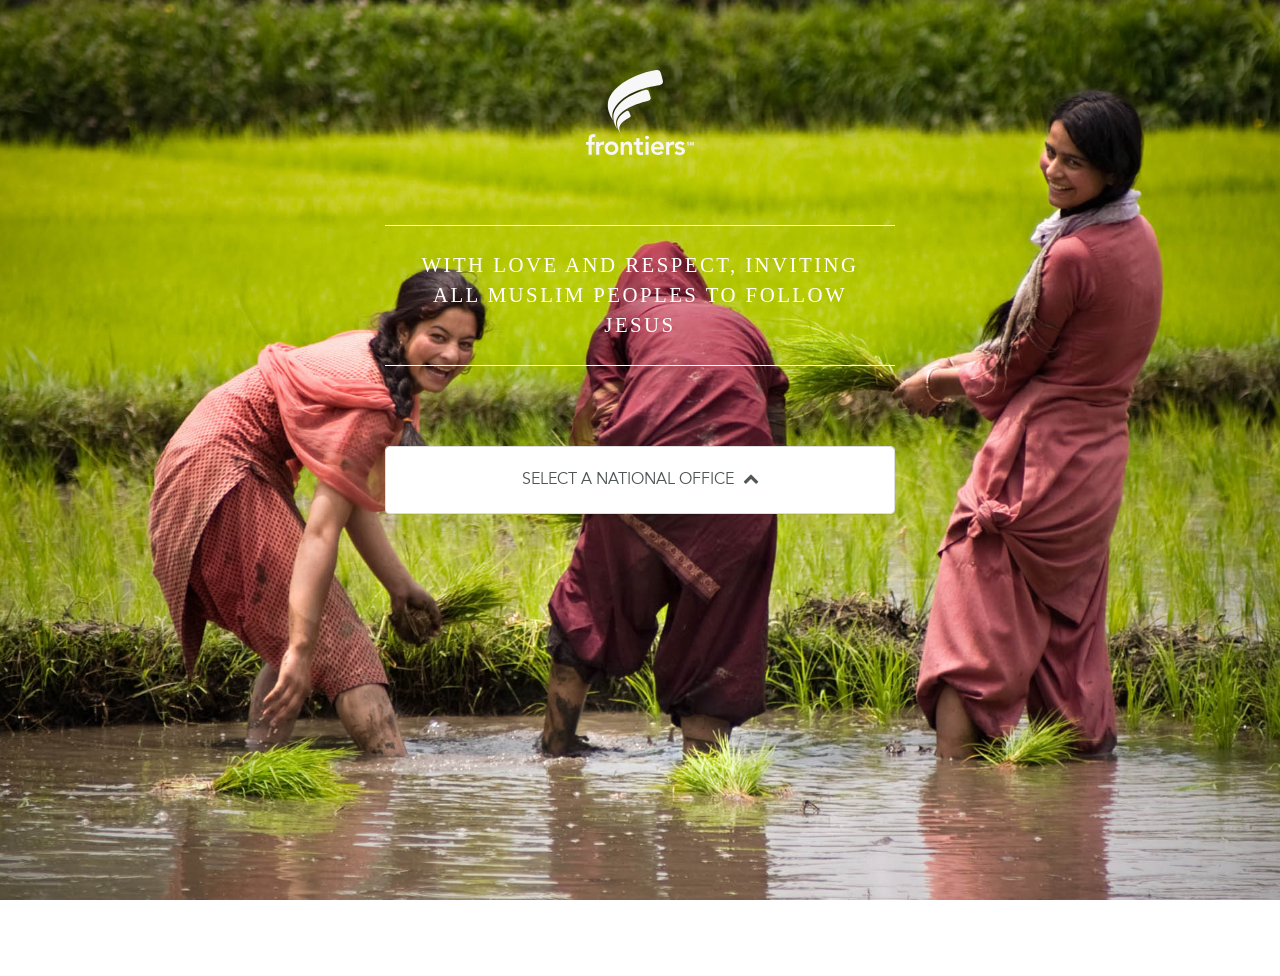
==== commit 97acc92c: "Update index.html" ====
--- a/index.html
+++ b/index.html
@@ -84,28 +84,28 @@
                 <li><a href="https://fronterasiberoamerica.org" title="Frontiers Chile">Chile</a></li>
                 <li><a href="https://fronterasiberoamerica.org/" title="Frontiers Latin Office">Colombia</a></li>
                 <li><a href="https://fronterasiberoamerica.org/" title="Frontiers Latin Office">Costa Rica</a></li>
-                <li><a href="https://www.frontiers.no/" title="Frontiers Nordic">Denmark</a></li>
+                <li><a href="https://frontiers.no/" title="Frontiers Nordic">Denmark</a></li>
                 <li><a href="https://www.fronterasiberoamerica.org" title="Frontiers El Salvador">El Salvador</a></li>
-                <li><a href="https://www.frontiers.fi" title="Frontiers Nordic">Finland</a></li>
+                <li><a href="https://frontiers.fi" title="Frontiers Nordic">Finland</a></li>
                 <li><a href="https://www.frontiers.fr" title="Frontiers France">France</a></li>
                 <li><a href="https://www.frontiers.de" title="Frontiers Germany">Germany</a></li>
                 <li><a href="https://www.frontiers.org.uk" title="Frontiers Great Britain">Great Britain</a></li>
                 <li><a href="https://fronterasiberoamerica.org/" title="Frontiers Latin Office">Guatemala</a></li>
                 <li><a href="https://fronterasiberoamerica.org/" title="Frontiers Latin Office">Honduras</a></li>
-                <li><a href="https://www.frontiers.no/" title="Frontiers Nordic">Iceland</a></li>
+                <li><a href="https://frontiers.no/" title="Frontiers Nordic">Iceland</a></li>
                 <li><a href="https://www.frontiersireland.org" title="Frontiers Ireland">Ireland</a></li>
                 <li><a href="https://www.frontiersitalia.org/" title="Frontiers Italy">Italy</a></li>
                 <li><a href="https://www.frontiers.or.kr" title="Frontiers Korea">Korea</a></li>
                <li><a href="https://www.fronterasiberoamerica.org" title="Frontiers Mexico">Mexico</a></li> 
                 <li><a href="https://www.frontiers.nl" title="Frontiers Netherlands">Netherlands</a></li>
                 <li><a href="https://www.frontiersnz.org/" title="Frontiers New Zealand">New Zealand</a></li>
-                <li><a href="https://www.frontiers.no/" title="Frontiers Nordic">Norway</a></li>
+                <li><a href="https://frontiers.no/" title="Frontiers Nordic">Norway</a></li>
                 <li><a href="https://www.paam.global/" title="PAAM Global">Panama</a></li>
               <li><a href="https://frontiersph.org" title="Frontiers Philippines">Philippines</a></li>
                 <li><a href="https://www.frontiers.ro" title="Frontiers Romania">Romania</a></li>
                 <li><a href="https://www.frontiers.org.za" title="Frontiers South Africa">South Africa</a></li>
-                <li><a href="https://www.frontiers.se" title="Frontiers Nordic">Sweden</a></li>
-                <li><a href="https://www.frontiers.ch" title="Frontiers Switzerland">Switzerland</a></li>
+                <li><a href="https://frontiers.se" title="Frontiers Nordic">Sweden</a></li>
+                <li><a href="https://frontiers.ch" title="Frontiers Switzerland">Switzerland</a></li>
                 <li><a href="https://www.frontiers.org.tw/" title="Frontiers Taiwan">Taiwan</a></li>
                 <li><a href="https://frontiersusa.org" title="Frontiers USA">United States</a></li>
               </ul>
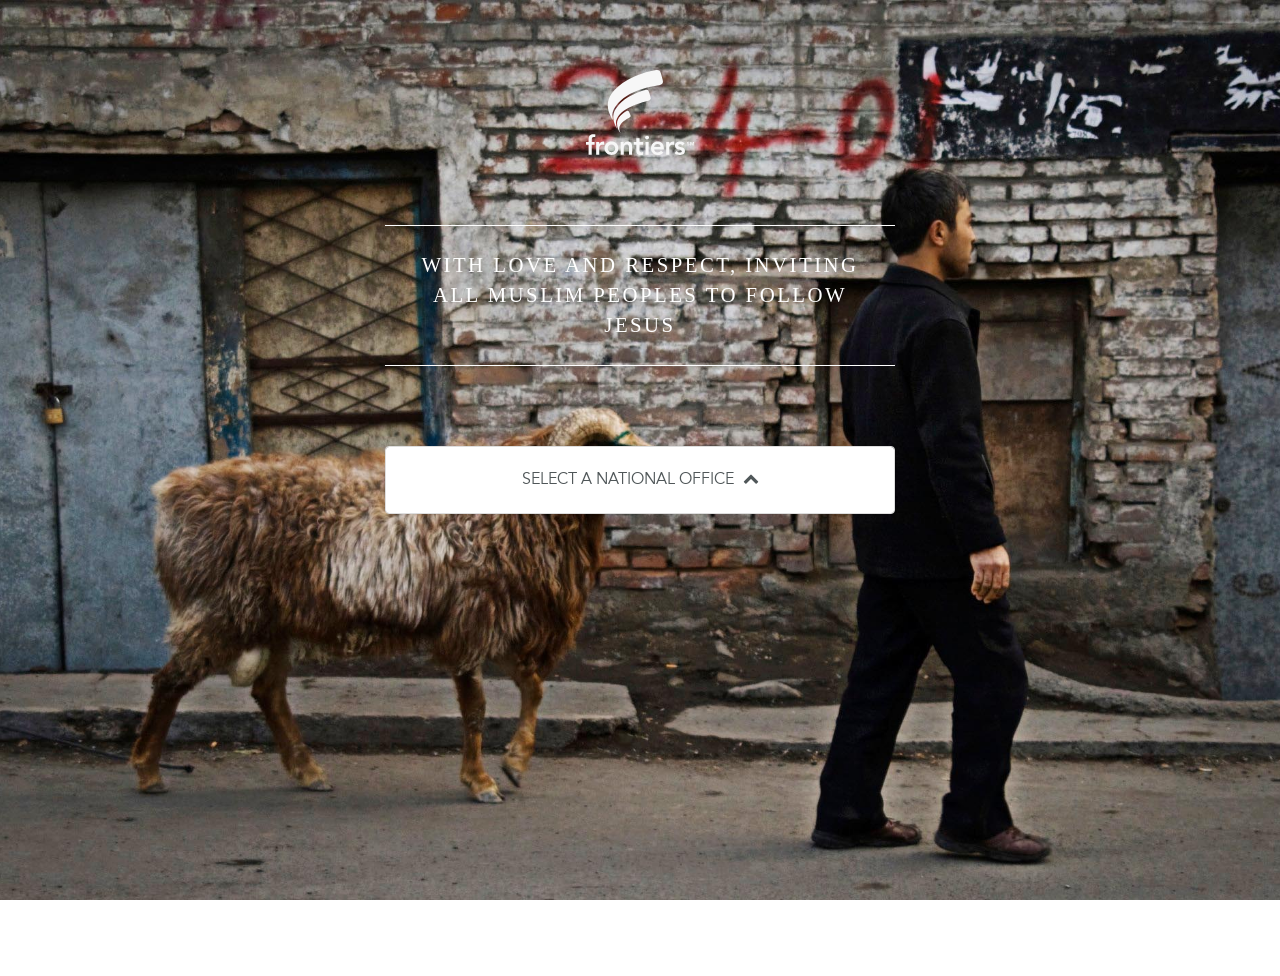
==== commit 394902a8: "Update index.html" ====
--- a/index.html
+++ b/index.html
@@ -101,7 +101,7 @@
                 <li><a href="https://www.frontiersnz.org/" title="Frontiers New Zealand">New Zealand</a></li>
                 <li><a href="https://frontiers.no/" title="Frontiers Nordic">Norway</a></li>
                 <li><a href="https://www.paam.global/" title="PAAM Global">Panama</a></li>
-              <li><a href="https://frontiersph.org" title="Frontiers Philippines">Philippines</a></li>
+              <li><a href="https://frontiersph.org" title="Frontiers Philippines">Philippines</a></li> 
                 <li><a href="https://www.frontiers.ro" title="Frontiers Romania">Romania</a></li>
                 <li><a href="https://www.frontiers.org.za" title="Frontiers South Africa">South Africa</a></li>
                 <li><a href="https://frontiers.se" title="Frontiers Nordic">Sweden</a></li>
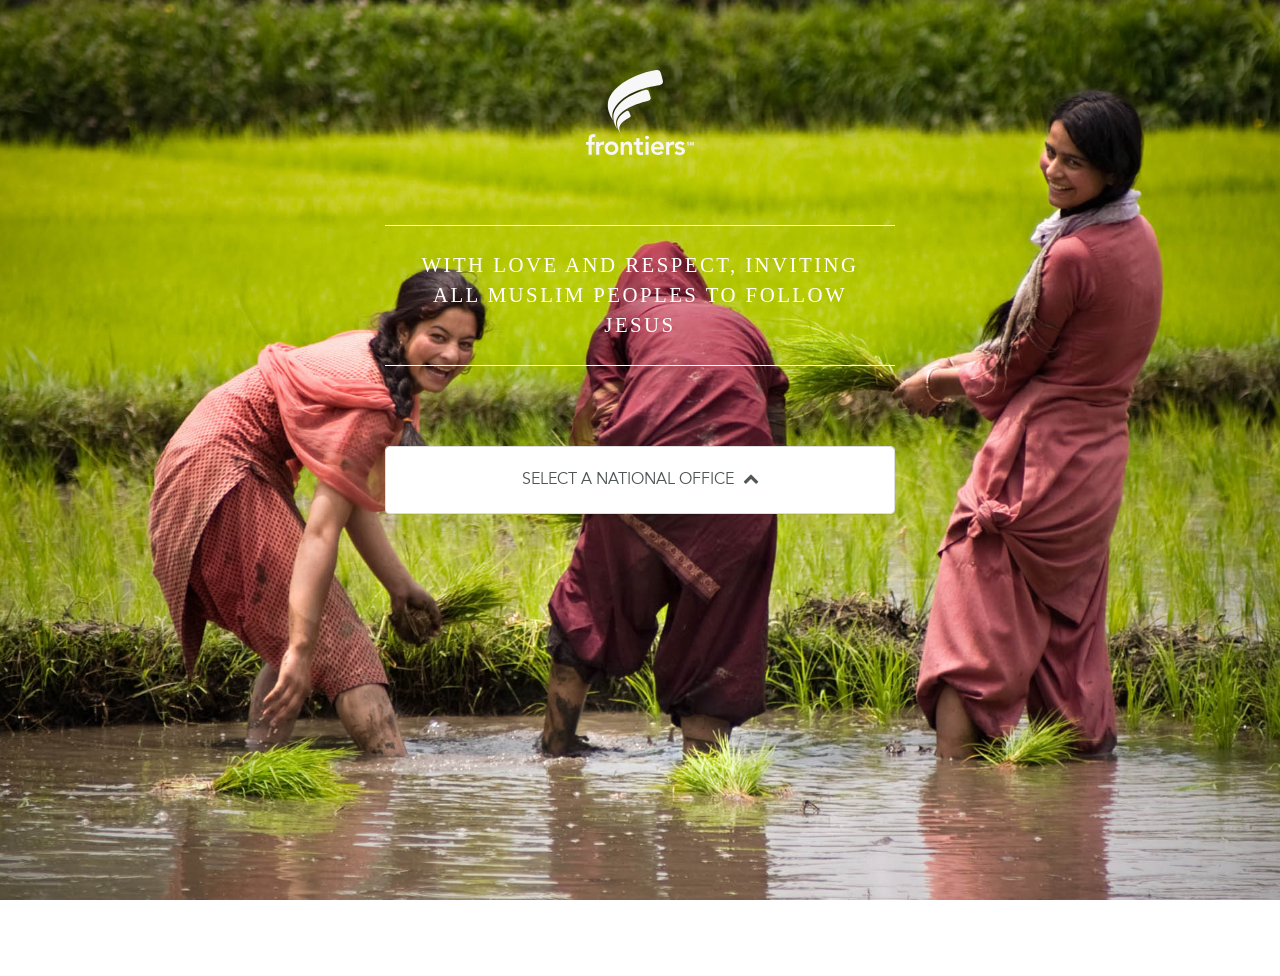
==== commit 6917567a: "Update index.html" ====
--- a/index.html
+++ b/index.html
@@ -80,7 +80,7 @@
                   <li><a href="#" title="Frontiers Australia">Australia</a></li>
                 <li><a href="https://fronterasiberoamerica.org/" title="Frontiers Bolivia">Bolivia</a></li>
                 <li><a href="https://www.frontiers.org.br" title="Frontiers Brazil">Brazil</a></li>
-                <li><a href="https://frontierscanada.ca" title="Frontiers Canada">Canada</a></li>
+                <li><a href="https://frontiers.ca" title="Frontiers Canada">Canada</a></li>
                 <li><a href="https://fronterasiberoamerica.org" title="Frontiers Chile">Chile</a></li>
                 <li><a href="https://fronterasiberoamerica.org/" title="Frontiers Latin Office">Colombia</a></li>
                 <li><a href="https://fronterasiberoamerica.org/" title="Frontiers Latin Office">Costa Rica</a></li>
@@ -107,7 +107,7 @@
                 <li><a href="https://frontiers.se" title="Frontiers Nordic">Sweden</a></li>
                 <li><a href="https://frontiers.ch" title="Frontiers Switzerland">Switzerland</a></li>
                 <li><a href="https://www.frontiers.org.tw/" title="Frontiers Taiwan">Taiwan</a></li>
-                <li><a href="https://frontiersusa.org" title="Frontiers USA">United States</a></li>
+                <li><a href="https://frontiersusa.org" title="Frontiers USA">United States2</a></li>
               </ul>
             </div>
           </div>
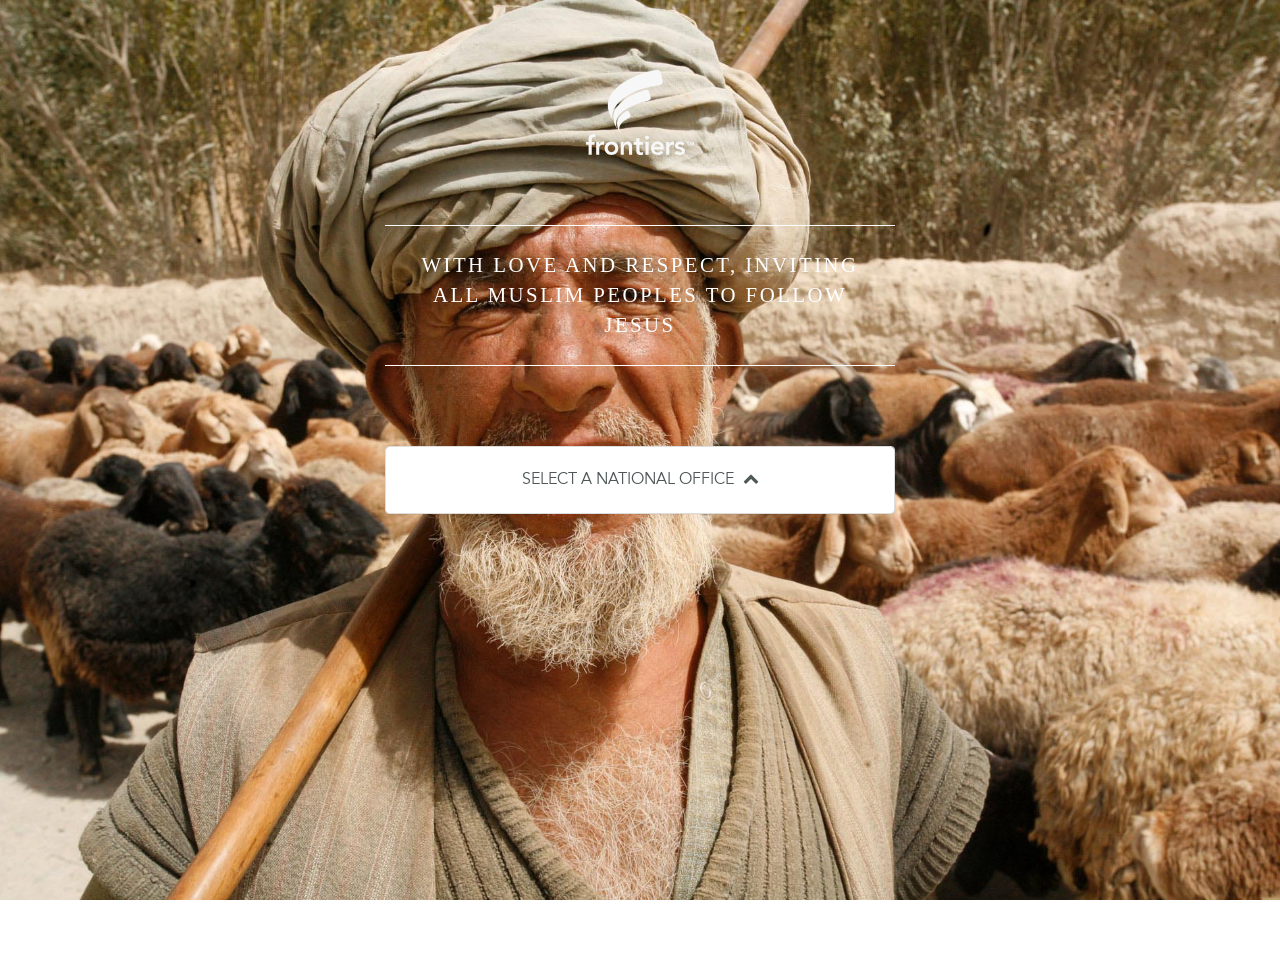
==== commit e28cb63a: "Update index.html" ====
--- a/index.html
+++ b/index.html
@@ -80,7 +80,7 @@
                   <li><a href="#" title="Frontiers Australia">Australia</a></li>
                 <li><a href="https://fronterasiberoamerica.org/" title="Frontiers Bolivia">Bolivia</a></li>
                 <li><a href="https://www.frontiers.org.br" title="Frontiers Brazil">Brazil</a></li>
-                <li><a href="https://frontiers.ca" title="Frontiers Canada">Canada</a></li>
+                <li><a href="https://frontiers.ca" title="Frontiers Canada">Canada</a></li>          
                 <li><a href="https://fronterasiberoamerica.org" title="Frontiers Chile">Chile</a></li>
                 <li><a href="https://fronterasiberoamerica.org/" title="Frontiers Latin Office">Colombia</a></li>
                 <li><a href="https://fronterasiberoamerica.org/" title="Frontiers Latin Office">Costa Rica</a></li>
@@ -107,7 +107,7 @@
                 <li><a href="https://frontiers.se" title="Frontiers Nordic">Sweden</a></li>
                 <li><a href="https://frontiers.ch" title="Frontiers Switzerland">Switzerland</a></li>
                 <li><a href="https://www.frontiers.org.tw/" title="Frontiers Taiwan">Taiwan</a></li>
-                <li><a href="https://frontiersusa.org" title="Frontiers USA">United States2</a></li>
+                <li><a href="https://frontiersusa.org" title="Frontiers USA">United States</a></li>
               </ul>
             </div>
           </div>
